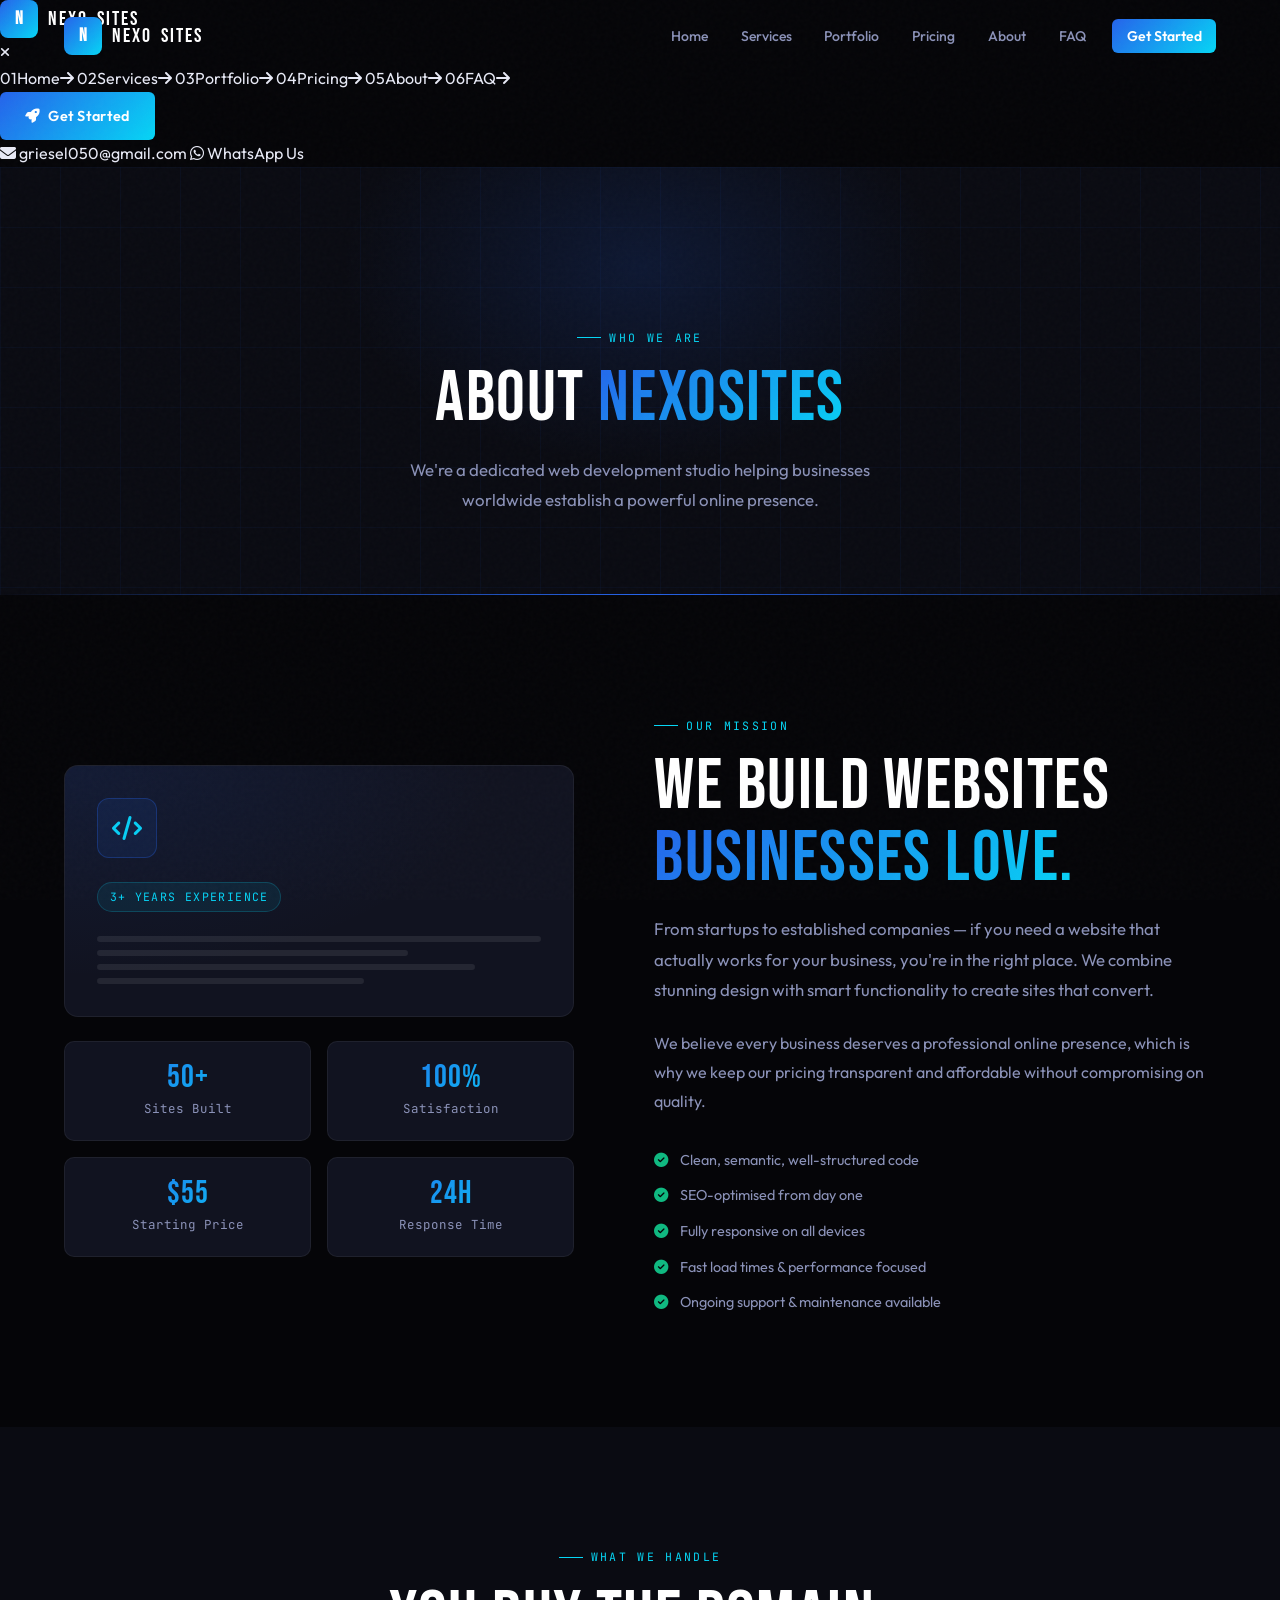
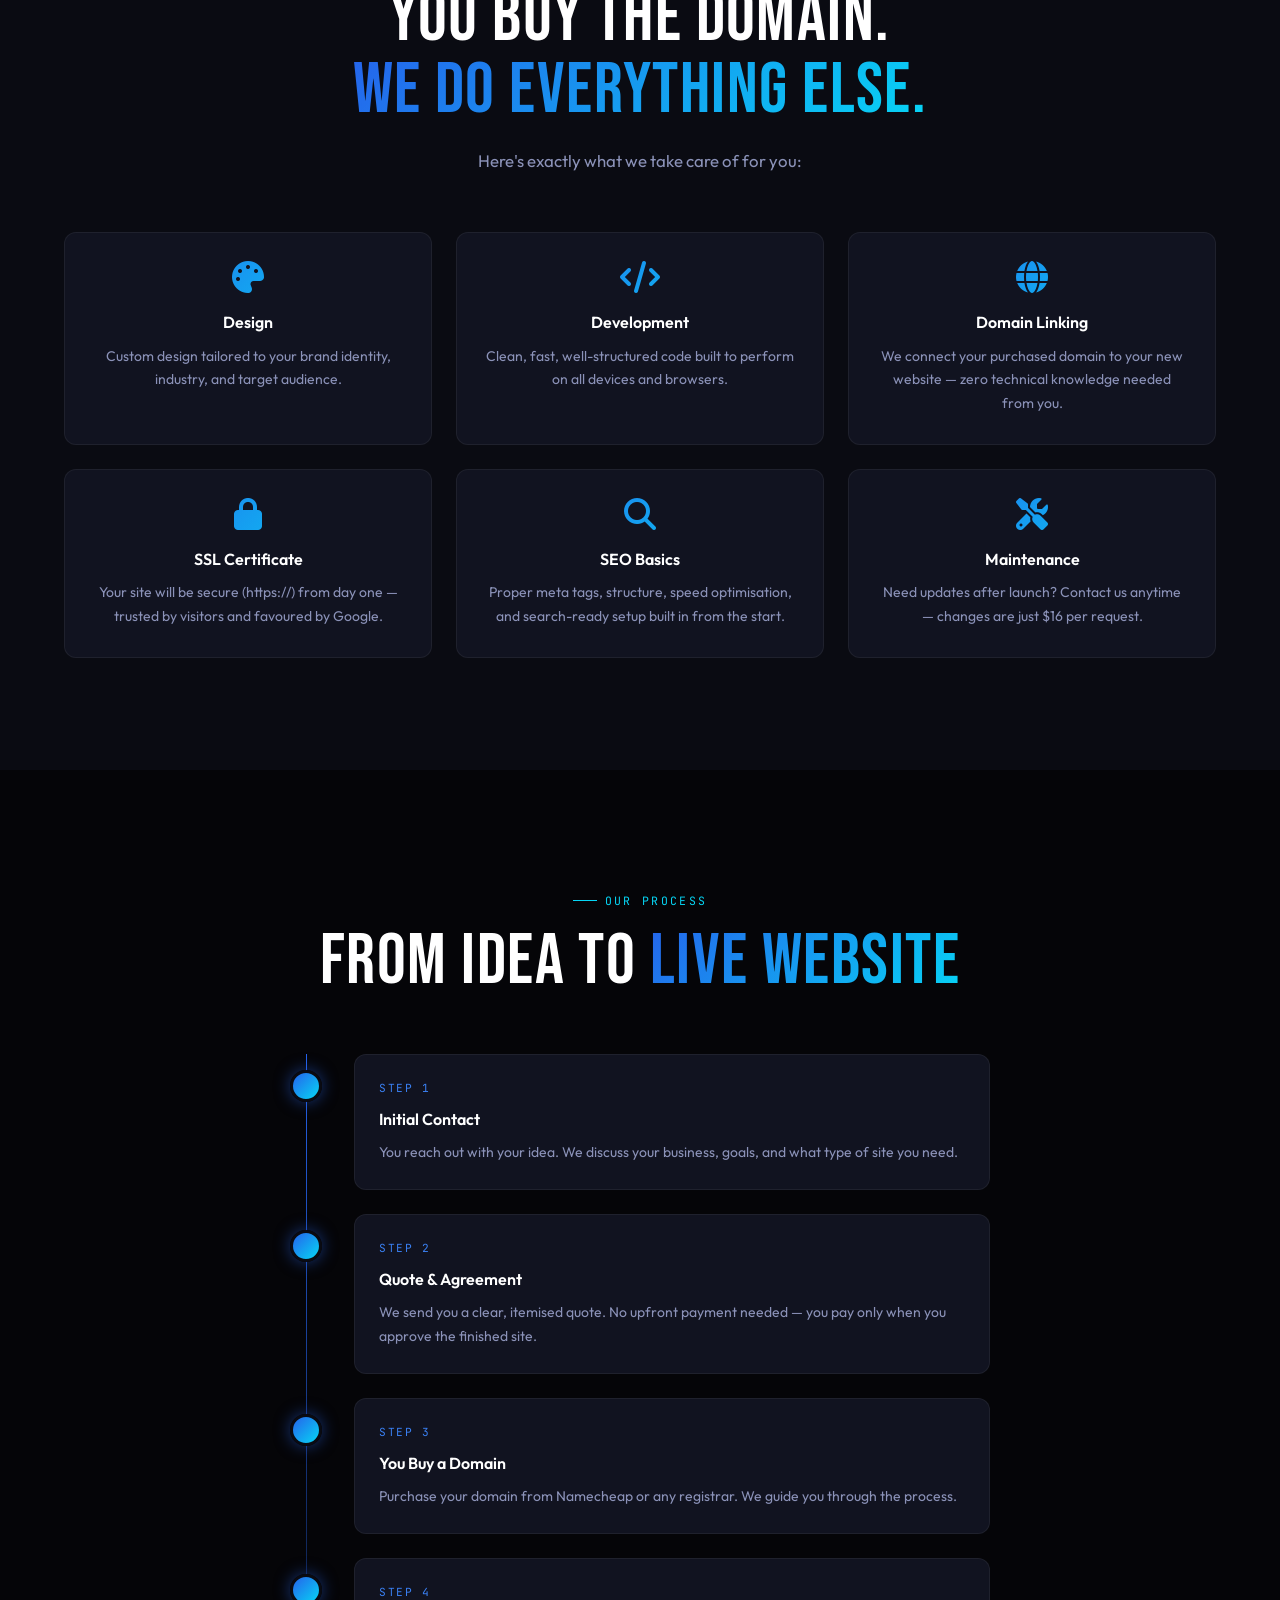
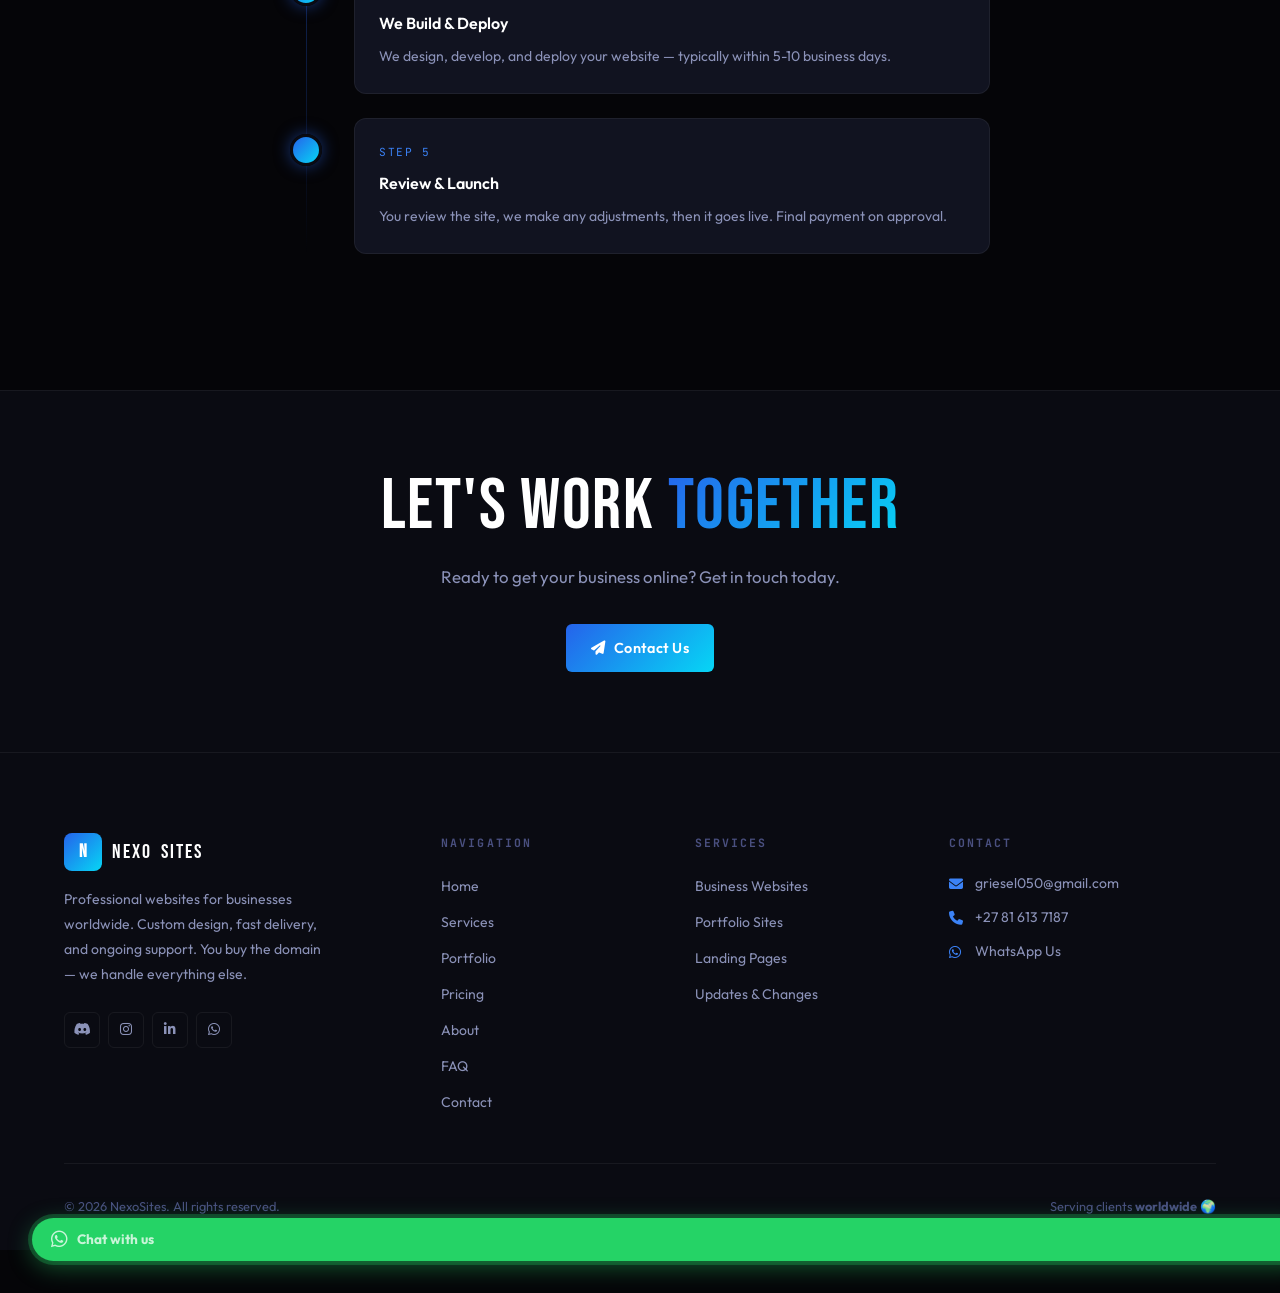
==== pages/about/index.html @ 688f0e6e "update" ====
<!DOCTYPE html>
<html lang="en">
<head>
  <meta charset="UTF-8"/><meta name="viewport" content="width=device-width,initial-scale=1.0"/>
  <title>About NexoSites | Web Development Studio, worldwide</title>
  <meta name="description" content="Learn about NexoSites — who we are, how we work, and why businesses worldwide trust us to build their websites."/>
  <link rel="icon" href="../assets/icons/favicon.svg" type="image/svg+xml"/>
  <link rel="preconnect" href="https://fonts.googleapis.com"/>
  <link rel="preconnect" href="https://fonts.gstatic.com" crossorigin/>
  <link href="https://fonts.googleapis.com/css2?family=Bebas+Neue&family=Outfit:wght@300;400;500;600;700&family=JetBrains+Mono:wght@400;500&display=swap" rel="stylesheet"/>
  <link rel="stylesheet" href="https://cdnjs.cloudflare.com/ajax/libs/font-awesome/6.5.0/css/all.min.css" crossorigin="anonymous"/>
  <link rel="stylesheet" href="../../style.css"/>
  <link rel="stylesheet" href="../inner.css"/>
</head>
<body>
<div id="loader"><div class="loader-logo">N</div><div class="loader-track"><div class="loader-fill"></div></div></div>
<div id="nav-placeholder"></div>

<main>
<!-- PAGE HERO -->
<section class="page-hero">
  <div class="page-hero-grid" aria-hidden="true"></div>
  <div class="page-hero-glow" aria-hidden="true"></div>
  <div class="wrap">
    <div class="eyebrow reveal" style="justify-content:center">Who We Are</div>
    <h1 class="section-heading reveal">About <span class="gradient-text">NexoSites</span></h1>
    <p class="section-lead reveal" style="margin:1rem auto 0;text-align:center">We're a dedicated web development studio helping businesses worldwide establish a powerful online presence.</p>
  </div>
</section>

<!-- MISSION -->
<section class="section">
  <div class="wrap">
    <div class="about-grid">
      <div class="about-visual reveal">
        <div class="av-card">
          <div class="av-icon"><i class="fas fa-code"></i></div>
          <div class="av-badge">3+ Years Experience</div>
          <div class="av-lines">
            <div class="av-line"></div><div class="av-line s70"></div>
            <div class="av-line s85"></div><div class="av-line s60"></div>
          </div>
        </div>
        <div class="av-stat-grid">
          <div class="av-stat"><span>50+</span>Sites Built</div>
          <div class="av-stat"><span>100%</span>Satisfaction</div>
          <div class="av-stat"><span>$55</span>Starting Price</div>
          <div class="av-stat"><span>24h</span>Response Time</div>
        </div>
      </div>
      <div class="about-content">
        <div class="eyebrow reveal">Our Mission</div>
        <h2 class="section-heading reveal">We Build Websites <br/><span class="gradient-text">Businesses Love.</span></h2>
        <p class="section-lead reveal" style="margin-bottom:1.5rem">From startups to established companies — if you need a website that actually works for your business, you're in the right place. We combine stunning design with smart functionality to create sites that convert.</p>
        <p style="color:var(--text-2);line-height:1.8;margin-bottom:2rem" class="reveal">We believe every business deserves a professional online presence, which is why we keep our pricing transparent and affordable without compromising on quality.</p>
        <div class="checklist reveal">
          <div class="check-item"><i class="fas fa-check-circle"></i> Clean, semantic, well-structured code</div>
          <div class="check-item"><i class="fas fa-check-circle"></i> SEO-optimised from day one</div>
          <div class="check-item"><i class="fas fa-check-circle"></i> Fully responsive on all devices</div>
          <div class="check-item"><i class="fas fa-check-circle"></i> Fast load times &amp; performance focused</div>
          <div class="check-item"><i class="fas fa-check-circle"></i> Ongoing support &amp; maintenance available</div>
        </div>
      </div>
    </div>
  </div>
</section>

<!-- WHAT WE HANDLE -->
<section class="section" style="background:var(--dark)">
  <div class="wrap">
    <div class="section-header-center">
      <div class="eyebrow reveal" style="justify-content:center">What We Handle</div>
      <h2 class="section-heading reveal">You Buy the Domain. <br/><span class="gradient-text">We Do Everything Else.</span></h2>
      <p class="section-lead reveal" style="margin:1rem auto 3rem;text-align:center">Here's exactly what we take care of for you:</p>
    </div>
    <div class="handle-grid">
      <div class="handle-card card reveal"><i class="fas fa-palette"></i><h3>Design</h3><p>Custom design tailored to your brand identity, industry, and target audience.</p></div>
      <div class="handle-card card reveal delay-1"><i class="fas fa-code"></i><h3>Development</h3><p>Clean, fast, well-structured code built to perform on all devices and browsers.</p></div>
      <div class="handle-card card reveal delay-2"><i class="fas fa-globe"></i><h3>Domain Linking</h3><p>We connect your purchased domain to your new website — zero technical knowledge needed from you.</p></div>
      <div class="handle-card card reveal delay-3"><i class="fas fa-lock"></i><h3>SSL Certificate</h3><p>Your site will be secure (https://) from day one — trusted by visitors and favoured by Google.</p></div>
      <div class="handle-card card reveal"><i class="fas fa-search"></i><h3>SEO Basics</h3><p>Proper meta tags, structure, speed optimisation, and search-ready setup built in from the start.</p></div>
      <div class="handle-card card reveal delay-1"><i class="fas fa-tools"></i><h3>Maintenance</h3><p>Need updates after launch? Contact us anytime — changes are just $16 per request.</p></div>
    </div>
  </div>
</section>

<!-- PROCESS TIMELINE -->
<section class="section">
  <div class="wrap">
    <div class="section-header-center">
      <div class="eyebrow reveal" style="justify-content:center">Our Process</div>
      <h2 class="section-heading reveal">From Idea to <span class="gradient-text">Live Website</span></h2>
    </div>
    <div class="timeline">
      <div class="tl-item reveal"><div class="tl-dot"></div><div class="tl-content card"><div class="tl-step">Step 1</div><h3>Initial Contact</h3><p>You reach out with your idea. We discuss your business, goals, and what type of site you need.</p></div></div>
      <div class="tl-item reveal delay-1"><div class="tl-dot"></div><div class="tl-content card"><div class="tl-step">Step 2</div><h3>Quote &amp; Agreement</h3><p>We send you a clear, itemised quote. No upfront payment needed — you pay only when you approve the finished site.</p></div></div>
      <div class="tl-item reveal delay-2"><div class="tl-dot"></div><div class="tl-content card"><div class="tl-step">Step 3</div><h3>You Buy a Domain</h3><p>Purchase your domain from Namecheap or any registrar. We guide you through the process.</p></div></div>
      <div class="tl-item reveal delay-3"><div class="tl-dot"></div><div class="tl-content card"><div class="tl-step">Step 4</div><h3>We Build &amp; Deploy</h3><p>We design, develop, and deploy your website — typically within 5-10 business days.</p></div></div>
      <div class="tl-item reveal"><div class="tl-dot"></div><div class="tl-content card"><div class="tl-step">Step 5</div><h3>Review &amp; Launch</h3><p>You review the site, we make any adjustments, then it goes live. Final payment on approval.</p></div></div>
    </div>
  </div>
</section>

<!-- CTA -->
<section class="inner-cta">
  <div class="wrap inner-cta-inner reveal">
    <h2 class="section-heading">Let's Work <span class="gradient-text">Together</span></h2>
    <p class="section-lead">Ready to get your business online? Get in touch today.</p>
    <a href="../contact/" class="btn btn-primary" style="margin-top:2rem"><i class="fas fa-paper-plane"></i> Contact Us</a>
  </div>
</section>
</main>

<div id="footer-placeholder"></div>
<script src="../../nav-footer.js"></script>
<script src="../../main.js"></script>
</body>
</html>
---- style.css ----
/* ================================================================
   NexoSites — Global Stylesheet
   Theme: Dark luxury + electric blue/cyan, geometric, editorial
   ================================================================ */

@import url('https://fonts.googleapis.com/css2?family=Bebas+Neue&family=Outfit:wght@300;400;500;600;700&family=JetBrains+Mono:wght@400;500&display=swap');

/* ── TOKENS ────────────────────────────────────────────────────── */
:root {
  --black:   #050508;
  --dark:    #0a0b12;
  --dark-2:  #0f1120;
  --dark-3:  #141629;
  --panel:   #111320;
  --panel-2: #181a2e;

  --blue:    #2563eb;
  --blue-l:  #3b82f6;
  --cyan:    #06d6f5;
  --violet:  #7c3aed;
  --green:   #10b981;
  --amber:   #f59e0b;
  --red:     #ef4444;

  --grad:    linear-gradient(135deg, #2563eb 0%, #06d6f5 100%);
  --grad-v:  linear-gradient(135deg, #7c3aed 0%, #2563eb 100%);
  --grad-r:  linear-gradient(135deg, #06d6f5 0%, #2563eb 100%);

  --text:    #e8eaf6;
  --text-2:  #8b92b8;
  --text-3:  #4a5080;

  --border:  rgba(255,255,255,0.06);
  --border-2:rgba(37,99,235,0.3);

  --ff-display: 'Bebas Neue', sans-serif;
  --ff-body:    'Outfit', sans-serif;
  --ff-mono:    'JetBrains Mono', monospace;

  --ease:    cubic-bezier(.16,1,.3,1);
  --fast:    .2s;
  --mid:     .4s;
  --slow:    .7s;

  --nav-h:   72px;
  --max-w:   1200px;
}

/* ── RESET ─────────────────────────────────────────────────────── */
*, *::before, *::after { box-sizing: border-box; margin: 0; padding: 0; }
html { font-size: 16px; scroll-behavior: smooth; -webkit-text-size-adjust: 100%; }
body {
  font-family: var(--ff-body);
  background: var(--black);
  color: var(--text);
  line-height: 1.7;
  overflow-x: hidden;
  -webkit-font-smoothing: antialiased;
  -moz-osx-font-smoothing: grayscale;
}
img { max-width: 100%; height: auto; display: block; }
a { color: inherit; text-decoration: none; }
ul { list-style: none; }
button { cursor: pointer; border: none; background: none; font-family: inherit; color: inherit; }
input, select, textarea { font-family: inherit; }
:focus-visible { outline: 2px solid var(--cyan); outline-offset: 3px; border-radius: 4px; }
[id] { scroll-margin-top: calc(var(--nav-h) + 16px); }

/* ── NOISE TEXTURE OVERLAY ─────────────────────────────────────── */
body::before {
  content: '';
  position: fixed;
  inset: 0;
  background-image: url("data:image/svg+xml,%3Csvg viewBox='0 0 256 256' xmlns='http://www.w3.org/2000/svg'%3E%3Cfilter id='n'%3E%3CfeTurbulence type='fractalNoise' baseFrequency='0.9' numOctaves='4' stitchTiles='stitch'/%3E%3C/filter%3E%3Crect width='100%25' height='100%25' filter='url(%23n)' opacity='1'/%3E%3C/svg%3E");
  opacity: 0.022;
  pointer-events: none;
  z-index: 9999;
}

/* ── UTILITIES ─────────────────────────────────────────────────── */
.wrap         { max-width: var(--max-w); margin: 0 auto; padding: 0 1.5rem; }
.section      { padding: 7rem 0; }
.section-sm   { padding: 4rem 0; }

.gradient-text {
  background: var(--grad);
  -webkit-background-clip: text;
  -webkit-text-fill-color: transparent;
  background-clip: text;
}
.cyan-text    { color: var(--cyan); }

.eyebrow {
  display: inline-flex;
  align-items: center;
  gap: .5rem;
  font-family: var(--ff-mono);
  font-size: .72rem;
  letter-spacing: .2em;
  text-transform: uppercase;
  color: var(--cyan);
  margin-bottom: 1rem;
}
.eyebrow::before {
  content: '';
  display: block;
  width: 24px;
  height: 1px;
  background: var(--cyan);
}

.section-heading {
  font-family: var(--ff-display);
  font-size: clamp(2.8rem, 6vw, 4.5rem);
  font-weight: 400;
  line-height: 1;
  letter-spacing: .02em;
  color: #fff;
  margin-bottom: 1.2rem;
}
.section-lead {
  font-size: 1.05rem;
  color: var(--text-2);
  max-width: 540px;
  line-height: 1.8;
}

/* ── BUTTONS ───────────────────────────────────────────────────── */
.btn {
  display: inline-flex;
  align-items: center;
  gap: .55rem;
  padding: .8em 1.75em;
  border-radius: 6px;
  font-family: var(--ff-body);
  font-size: .9rem;
  font-weight: 600;
  letter-spacing: .02em;
  transition: transform var(--fast) var(--ease),
              box-shadow var(--fast) var(--ease),
              background var(--fast);
  position: relative;
  overflow: hidden;
  white-space: nowrap;
}
.btn-primary {
  background: var(--grad);
  color: #fff;
  box-shadow: 0 0 0 0 rgba(6,214,245,.3);
}
.btn-primary:hover {
  transform: translateY(-2px);
  box-shadow: 0 8px 32px rgba(6,214,245,.35);
}
.btn-ghost {
  background: transparent;
  color: var(--text);
  border: 1px solid var(--border-2);
}
.btn-ghost:hover {
  background: rgba(37,99,235,.12);
  border-color: var(--blue-l);
  transform: translateY(-2px);
}
.btn-block { width: 100%; justify-content: center; }

/* ── CARD BASE ─────────────────────────────────────────────────── */
.card {
  background: var(--panel);
  border: 1px solid var(--border);
  border-radius: 12px;
  transition: border-color var(--mid), box-shadow var(--mid), transform var(--mid) var(--ease);
}
.card:hover {
  border-color: var(--border-2);
  box-shadow: 0 0 40px rgba(37,99,235,.12);
  transform: translateY(-4px);
}

/* ── REVEAL ANIMATIONS ─────────────────────────────────────────── */
.reveal {
  opacity: 0;
  transform: translateY(32px);
  transition: opacity var(--slow) var(--ease), transform var(--slow) var(--ease);
}
.reveal.visible { opacity: 1; transform: translateY(0); }
.delay-1 { transition-delay: .1s; }
.delay-2 { transition-delay: .2s; }
.delay-3 { transition-delay: .3s; }
.delay-4 { transition-delay: .4s; }
.delay-5 { transition-delay: .5s; }

/* ── LOADER ────────────────────────────────────────────────────── */
#loader {
  position: fixed;
  inset: 0;
  z-index: 10000;
  background: var(--black);
  display: flex;
  flex-direction: column;
  align-items: center;
  justify-content: center;
  gap: 2rem;
  transition: opacity .6s var(--ease), visibility .6s;
}
#loader.out { opacity: 0; visibility: hidden; }
.loader-logo {
  font-family: var(--ff-display);
  font-size: 3rem;
  letter-spacing: .1em;
  background: var(--grad);
  -webkit-background-clip: text;
  -webkit-text-fill-color: transparent;
  background-clip: text;
  animation: pulse 1.4s ease-in-out infinite;
}
.loader-track {
  width: 200px; height: 2px;
  background: rgba(255,255,255,.08);
  border-radius: 99px;
  overflow: hidden;
}
.loader-fill {
  height: 100%;
  background: var(--grad);
  border-radius: 99px;
  animation: fill 1.6s var(--ease) forwards;
}
@keyframes fill   { from { width:0 } to { width:100% } }
@keyframes pulse  { 0%,100%{opacity:1} 50%{opacity:.5} }

/* ── NAVBAR ────────────────────────────────────────────────────── */
.navbar {
  position: fixed;
  top: 0; left: 0; right: 0;
  z-index: 1000;
  height: var(--nav-h);
  display: flex;
  align-items: center;
  transition: background var(--mid), border-color var(--mid), backdrop-filter var(--mid);
}
.navbar.scrolled {
  background: rgba(5,5,8,.85);
  backdrop-filter: blur(20px);
  -webkit-backdrop-filter: blur(20px);
  border-bottom: 1px solid var(--border);
}
.nav-inner {
  max-width: var(--max-w);
  width: 100%;
  margin: 0 auto;
  padding: 0 1.5rem;
  display: flex;
  align-items: center;
  justify-content: space-between;
}
.nav-brand {
  display: flex;
  align-items: center;
  gap: .75rem;
  font-family: var(--ff-display);
  font-size: 1.4rem;
  letter-spacing: .08em;
  color: #fff;
}
.nav-brand-mark {
  width: 38px; height: 38px;
  background: var(--grad);
  border-radius: 8px;
  display: grid;
  place-items: center;
  font-family: var(--ff-display);
  font-size: 1rem;
  color: #fff;
  letter-spacing: .04em;
  flex-shrink: 0;
}
.nav-links {
  display: flex;
  align-items: center;
  gap: .25rem;
}
.nav-link {
  font-size: .875rem;
  font-weight: 500;
  color: var(--text-2);
  padding: .5rem .9rem;
  border-radius: 6px;
  transition: color var(--fast), background var(--fast);
}
.nav-link:hover, .nav-link.active { color: #fff; background: rgba(255,255,255,.06); }
.nav-link.active { color: var(--cyan); }
.nav-cta {
  background: var(--grad);
  color: #fff !important;
  margin-left: .5rem;
  font-weight: 600;
}
.nav-cta:hover { opacity: .9; transform: translateY(-1px); box-shadow: 0 6px 20px rgba(6,214,245,.3); }

/* Hamburger */
.hamburger {
  display: none;
  flex-direction: column;
  gap: 5px;
  padding: 8px;
  border-radius: 6px;
}
.hamburger span {
  display: block; width: 22px; height: 2px;
  background: var(--text);
  border-radius: 2px;
  transition: transform var(--mid) var(--ease), opacity var(--fast);
}
.hamburger.open span:nth-child(1) { transform: translateY(7px) rotate(45deg); }
.hamburger.open span:nth-child(2) { opacity: 0; }
.hamburger.open span:nth-child(3) { transform: translateY(-7px) rotate(-45deg); }

/* Mobile drawer */
.mobile-drawer {
  position: fixed;
  inset: 0;
  z-index: 999;
  background: rgba(5,5,8,.97);
  backdrop-filter: blur(24px);
  -webkit-backdrop-filter: blur(24px);
  display: flex;
  flex-direction: column;
  align-items: center;
  justify-content: center;
  gap: .5rem;
  opacity: 0;
  visibility: hidden;
  transition: opacity var(--mid) var(--ease), visibility var(--mid);
}
.mobile-drawer.open { opacity: 1; visibility: visible; }
.mobile-drawer .nav-link {
  font-family: var(--ff-display);
  font-size: 2.5rem;
  letter-spacing: .06em;
  padding: .5rem 2rem;
  border-radius: 8px;
  color: var(--text-2);
  display: block;
}
.mobile-drawer .nav-link:hover { color: var(--cyan); background: transparent; }
.mobile-drawer .nav-cta {
  margin-top: 1rem;
  font-size: 1.2rem;
  padding: .75rem 2.5rem;
  border-radius: 8px;
}

/* ── PAGE HERO (inner pages) ───────────────────────────────────── */
.page-hero {
  padding: calc(var(--nav-h) + 5rem) 0 5rem;
  background: var(--dark);
  position: relative;
  overflow: hidden;
}
.page-hero::after {
  content: '';
  position: absolute;
  bottom: 0; left: 0; right: 0;
  height: 1px;
  background: linear-gradient(90deg, transparent, var(--blue), transparent);
}
.page-hero-grid {
  position: absolute;
  inset: 0;
  background-image:
    linear-gradient(rgba(37,99,235,.05) 1px, transparent 1px),
    linear-gradient(90deg, rgba(37,99,235,.05) 1px, transparent 1px);
  background-size: 60px 60px;
}
.page-hero-glow {
  position: absolute;
  width: 600px; height: 400px;
  background: radial-gradient(ellipse, rgba(37,99,235,.15), transparent 70%);
  top: -100px; left: 50%;
  transform: translateX(-50%);
  pointer-events: none;
}
.page-hero .wrap { position: relative; z-index: 1; text-align: center; }

/* ── FOOTER ────────────────────────────────────────────────────── */
.site-footer {
  background: var(--dark);
  border-top: 1px solid var(--border);
  padding: 5rem 0 2rem;
}
.footer-grid {
  display: grid;
  grid-template-columns: 1.6fr 1fr 1fr 1.3fr;
  gap: 3rem;
  padding-bottom: 3rem;
  border-bottom: 1px solid var(--border);
  margin-bottom: 2rem;
}
.footer-brand-desc {
  font-size: .875rem;
  color: var(--text-2);
  line-height: 1.8;
  margin: 1rem 0 1.5rem;
  max-width: 260px;
}
.footer-socials { display: flex; gap: .5rem; }
.social-btn {
  width: 36px; height: 36px;
  border: 1px solid var(--border);
  border-radius: 6px;
  display: grid;
  place-items: center;
  font-size: .85rem;
  color: var(--text-2);
  transition: border-color var(--fast), color var(--fast), background var(--fast), transform var(--fast);
}
.social-btn:hover {
  border-color: var(--cyan);
  color: var(--cyan);
  background: rgba(6,214,245,.08);
  transform: translateY(-2px);
}
.footer-col h5 {
  font-family: var(--ff-mono);
  font-size: .72rem;
  letter-spacing: .18em;
  text-transform: uppercase;
  color: var(--text-3);
  margin-bottom: 1.2rem;
}
.footer-col ul { display: flex; flex-direction: column; gap: .55rem; }
.footer-col ul a {
  font-size: .875rem;
  color: var(--text-2);
  transition: color var(--fast), padding-left var(--fast);
}
.footer-col ul a:hover { color: var(--cyan); padding-left: 4px; }
.footer-contact-item {
  display: flex;
  align-items: center;
  gap: .65rem;
  font-size: .875rem;
  color: var(--text-2);
  margin-bottom: .65rem;
}
.footer-contact-item i { color: var(--blue-l); width: 16px; flex-shrink: 0; }
.footer-contact-item a:hover { color: var(--cyan); }
.footer-bottom {
  display: flex;
  justify-content: space-between;
  align-items: center;
  flex-wrap: wrap;
  gap: 1rem;
  font-size: .8rem;
  color: var(--text-3);
}

/* ── BACK TO TOP ───────────────────────────────────────────────── */
#back-top {
  position: fixed;
  bottom: 2rem; right: 2rem;
  width: 44px; height: 44px;
  background: var(--grad);
  border-radius: 50%;
  display: grid;
  place-items: center;
  font-size: .85rem;
  color: #fff;
  box-shadow: 0 4px 20px rgba(37,99,235,.4);
  opacity: 0; visibility: hidden;
  transform: translateY(12px);
  transition: opacity var(--mid), visibility var(--mid), transform var(--mid) var(--ease);
  z-index: 900;
}
#back-top.visible { opacity: 1; visibility: visible; transform: translateY(0); }
#back-top:hover { transform: translateY(-4px); box-shadow: 0 8px 28px rgba(6,214,245,.45); }

/* ── WA FLOAT ──────────────────────────────────────────────────── */
.wa-btn {
  position: fixed;
  bottom: 2rem; left: 2rem;
  display: flex;
  align-items: center;
  gap: .55rem;
  background: #25d366;
  color: #fff;
  padding: .65rem 1.2rem;
  border-radius: 99px;
  font-weight: 700;
  font-size: .85rem;
  box-shadow: 0 6px 24px rgba(37,211,102,.4);
  z-index: 900;
  transition: transform var(--fast) var(--ease), box-shadow var(--fast);
}
.wa-btn i { font-size: 1.2rem; }
.wa-btn:hover { transform: translateY(-3px); box-shadow: 0 10px 32px rgba(37,211,102,.55); }

/* ── GRID LINES BACKGROUND ─────────────────────────────────────── */
.grid-bg {
  background-image:
    linear-gradient(rgba(37,99,235,.06) 1px, transparent 1px),
    linear-gradient(90deg, rgba(37,99,235,.06) 1px, transparent 1px);
  background-size: 60px 60px;
}

/* ── RESPONSIVE ────────────────────────────────────────────────── */
@media (max-width: 1024px) {
  .footer-grid { grid-template-columns: 1fr 1fr; }
  .footer-brand { grid-column: 1 / -1; }
}
@media (max-width: 768px) {
  :root { --nav-h: 64px; }
  .nav-links { display: none; }
  .hamburger { display: flex; }
  .section { padding: 5rem 0; }
  .section-heading { font-size: clamp(2.4rem, 10vw, 3.5rem); }
  .footer-grid { grid-template-columns: 1fr; gap: 2rem; }
  .footer-brand { grid-column: auto; }
  .footer-bottom { flex-direction: column; text-align: center; }
  .wa-btn span { display: none; }
  .wa-btn { padding: .7rem; border-radius: 50%; }
  .wa-btn i { font-size: 1.4rem; }
}
@media (max-width: 480px) {
  .wrap { padding: 0 1rem; }
}

/* ================================================================
   NEXOSITES — Polish & Improvements
   ================================================================ */

/* Smoother loader logo sizing */
.loader-logo {
  font-size: 2rem;
  letter-spacing: .2em;
}

/* Nav brand — tighter, cleaner */
.nav-brand {
  gap: .6rem;
  font-size: 1.25rem;
  letter-spacing: .1em;
}
.nav-brand-mark {
  font-size: 1.1rem;
  font-weight: 900;
  letter-spacing: 0;
}

/* Glow line under active nav link */
.nav-link.active {
  position: relative;
}
.nav-link.active::after {
  content: '';
  position: absolute;
  bottom: 2px; left: 50%; right: 50%;
  height: 2px;
  background: var(--grad);
  border-radius: 2px;
  transition: left .3s var(--ease), right .3s var(--ease);
}
.nav-link.active::after {
  left: .9rem; right: .9rem;
}

/* Hover glow on cards */
.card {
  transition: border-color .3s, box-shadow .3s, transform .35s var(--ease);
}
.card:hover {
  box-shadow: 0 0 0 1px rgba(37,99,235,.25), 0 20px 50px rgba(0,0,0,.4), 0 0 40px rgba(37,99,235,.1);
}

/* Smooth page-hero entrance */
.page-hero .wrap > * {
  animation: heroFadeUp .7s var(--ease) both;
}
.page-hero .wrap > *:nth-child(2) { animation-delay: .12s; }
.page-hero .wrap > *:nth-child(3) { animation-delay: .22s; }
@keyframes heroFadeUp {
  from { opacity: 0; transform: translateY(20px); }
  to   { opacity: 1; transform: translateY(0); }
}

/* Button shimmer effect */
.btn-primary::before {
  content: '';
  position: absolute;
  top: 0; left: -100%;
  width: 60%;
  height: 100%;
  background: linear-gradient(90deg, transparent, rgba(255,255,255,.15), transparent);
  transform: skewX(-20deg);
  transition: left .6s var(--ease);
}
.btn-primary:hover::before { left: 160%; }

/* Mobile drawer links — stagger in */
.mobile-drawer.open .nav-link {
  animation: drawerLinkIn .4s var(--ease) both;
}
.mobile-drawer.open .nav-link:nth-child(1) { animation-delay: .05s; }
.mobile-drawer.open .nav-link:nth-child(2) { animation-delay: .1s; }
.mobile-drawer.open .nav-link:nth-child(3) { animation-delay: .15s; }
.mobile-drawer.open .nav-link:nth-child(4) { animation-delay: .2s; }
.mobile-drawer.open .nav-link:nth-child(5) { animation-delay: .25s; }
.mobile-drawer.open .nav-link:nth-child(6) { animation-delay: .3s; }
.mobile-drawer.open .nav-link:nth-child(7) { animation-delay: .35s; }
@keyframes drawerLinkIn {
  from { opacity: 0; transform: translateX(-16px); }
  to   { opacity: 1; transform: translateX(0); }
}

/* Footer link hover — slide right */
.footer-col ul a {
  display: inline-flex;
  align-items: center;
  gap: 0;
  transition: color .2s, gap .2s, padding-left .2s;
}
.footer-col ul a:hover { gap: .3rem; }

/* WhatsApp button pulse ring */
.wa-btn::before {
  content: '';
  position: absolute;
  inset: -4px;
  border-radius: 99px;
  background: rgba(37,211,102,.25);
  animation: waPulse 2.5s ease-in-out infinite;
  pointer-events: none;
}
.wa-btn { position: relative; }
@keyframes waPulse {
  0%,100% { transform: scale(1); opacity: .6; }
  50%      { transform: scale(1.12); opacity: 0; }
}

/* Scroll-reveal — slight left/right on alternating cards */
.testi-card:nth-child(odd)  { transform: translateY(28px) translateX(-8px); }
.testi-card:nth-child(even) { transform: translateY(28px) translateX(8px); }
.testi-card.visible { transform: translateY(0) translateX(0); }

/* Better focus rings sitewide */
a:focus-visible, button:focus-visible, input:focus-visible,
select:focus-visible, textarea:focus-visible {
  outline: 2px solid var(--cyan);
  outline-offset: 3px;
  border-radius: 4px;
}

/* Page transition fade */
body { animation: pageFade .35s ease both; }
@keyframes pageFade { from { opacity: 0; } to { opacity: 1; } }

/* Improve select dropdown arrow */
.fg select {
  background-image: url("data:image/svg+xml,%3Csvg xmlns='http://www.w3.org/2000/svg' viewBox='0 0 12 8'%3E%3Cpath d='M1 1l5 5 5-5' stroke='%238b92b8' stroke-width='1.5' fill='none' stroke-linecap='round'/%3E%3C/svg%3E");
  background-repeat: no-repeat;
  background-position: right 1rem center;
  background-size: 12px;
  padding-right: 2.5rem;
}

/* Pricing card accent border glow */
.price-card-accent {
  box-shadow: 0 0 30px rgba(6,214,245,.08);
}
.price-card-accent:hover {
  box-shadow: 0 0 50px rgba(6,214,245,.18);
}
---- pages/inner.css ----
/* ================================================================
   inner.css — shared styles for all inner pages (about, services,
   pricing, portfolio, faq, contact)
   ================================================================ */

/* ── ABOUT PAGE ────────────────────────────────────────────────── */
.about-grid {
  display: grid;
  grid-template-columns: 1fr 1.1fr;
  gap: 5rem;
  align-items: center;
}
.about-visual {}
.av-card {
  background: var(--panel);
  border: 1px solid var(--border);
  border-radius: 14px;
  padding: 2rem;
  margin-bottom: 1.5rem;
  position: relative;
  overflow: hidden;
}
.av-card::before {
  content: '';
  position: absolute;
  inset: 0;
  background: radial-gradient(ellipse at top left, rgba(37,99,235,.1), transparent 60%);
}
.av-icon {
  width: 60px; height: 60px;
  background: rgba(37,99,235,.1);
  border: 1px solid var(--border-2);
  border-radius: 12px;
  display: grid; place-items: center;
  font-size: 1.5rem; color: var(--cyan);
  margin-bottom: 1.5rem;
}
.av-badge {
  display: inline-block;
  font-family: var(--ff-mono);
  font-size: .72rem; letter-spacing: .12em;
  text-transform: uppercase;
  color: var(--cyan);
  background: rgba(6,214,245,.08);
  border: 1px solid rgba(6,214,245,.2);
  padding: .35em 1em; border-radius: 99px;
  margin-bottom: 1.5rem;
}
.av-lines { display: flex; flex-direction: column; gap: .5rem; }
.av-line  { height: 6px; background: rgba(255,255,255,.08); border-radius: 3px; }
.av-line.s70 { width: 70%; }
.av-line.s85 { width: 85%; }
.av-line.s60 { width: 60%; }

.av-stat-grid {
  display: grid; grid-template-columns: 1fr 1fr; gap: 1rem;
}
.av-stat {
  background: var(--panel);
  border: 1px solid var(--border);
  border-radius: 10px;
  padding: 1.25rem;
  text-align: center;
}
.av-stat span {
  display: block;
  font-family: var(--ff-display);
  font-size: 2rem;
  background: var(--grad);
  -webkit-background-clip: text; -webkit-text-fill-color: transparent;
  background-clip: text;
  line-height: 1; margin-bottom: .3rem;
}
.av-stat { font-size: .78rem; color: var(--text-2); font-family: var(--ff-mono); letter-spacing: .08em; }

.checklist { display: flex; flex-direction: column; gap: .7rem; }
.check-item {
  display: flex; align-items: center; gap: .75rem;
  font-size: .9rem; color: var(--text-2);
}
.check-item i { color: var(--green); font-size: .9rem; flex-shrink: 0; }

/* handle grid */
.handle-grid {
  display: grid;
  grid-template-columns: repeat(3, 1fr);
  gap: 1.5rem;
}
.handle-card {
  padding: 1.75rem;
  text-align: center;
}
.handle-card i {
  font-size: 2rem;
  background: var(--grad);
  -webkit-background-clip: text; -webkit-text-fill-color: transparent;
  background-clip: text;
  margin-bottom: 1rem;
  display: block;
}
.handle-card h3 { font-size: 1rem; font-weight: 600; color: #fff; margin-bottom: .5rem; }
.handle-card p  { font-size: .875rem; color: var(--text-2); line-height: 1.7; }

/* Timeline */
.timeline { max-width: 700px; margin: 0 auto; position: relative; }
.timeline::before {
  content: '';
  position: absolute;
  left: 16px; top: 0; bottom: 0;
  width: 1px;
  background: linear-gradient(to bottom, var(--blue), transparent);
}
.tl-item {
  display: flex; gap: 2rem;
  margin-bottom: 1.5rem;
  align-items: flex-start;
}
.tl-dot {
  width: 32px; height: 32px; flex-shrink: 0;
  background: var(--grad);
  border-radius: 50%;
  border: 3px solid var(--dark);
  margin-top: 1rem;
  position: relative; z-index: 1;
  box-shadow: 0 0 16px rgba(37,99,235,.5);
}
.tl-content { flex: 1; padding: 1.5rem; }
.tl-step { font-family: var(--ff-mono); font-size: .7rem; letter-spacing: .15em; text-transform: uppercase; color: var(--blue-l); margin-bottom: .5rem; }
.tl-content h3 { font-size: 1rem; font-weight: 600; color: #fff; margin-bottom: .5rem; }
.tl-content p  { font-size: .875rem; color: var(--text-2); line-height: 1.7; }

/* ── SERVICES PAGE ─────────────────────────────────────────────── */
.service-full-grid {
  display: grid;
  grid-template-columns: 1fr 1fr;
  gap: 1.5rem;
}
.sf-card { padding: 2.25rem; }
.sf-head { display: flex; gap: 1.25rem; align-items: flex-start; margin-bottom: 1.25rem; }
.sf-icon {
  width: 52px; height: 52px; flex-shrink: 0;
  background: rgba(37,99,235,.1);
  border: 1px solid var(--border-2);
  border-radius: 10px;
  display: grid; place-items: center;
  font-size: 1.3rem; color: var(--cyan);
}
.sf-tag {
  display: inline-block;
  font-family: var(--ff-mono);
  font-size: .65rem; letter-spacing: .14em; text-transform: uppercase;
  color: var(--cyan);
  background: rgba(6,214,245,.08);
  border: 1px solid rgba(6,214,245,.2);
  padding: .25em .85em; border-radius: 99px;
  margin-bottom: .4rem;
}
.sf-tag-2 { color: var(--violet); background: rgba(124,58,237,.08); border-color: rgba(124,58,237,.2); }
.sf-tag-3 { color: var(--green);  background: rgba(16,185,129,.08);  border-color: rgba(16,185,129,.2); }
.sf-tag-4 { color: var(--amber);  background: rgba(245,158,11,.08);  border-color: rgba(245,158,11,.2); }
.sf-card h2 { font-size: 1.3rem; font-weight: 700; color: #fff; }
.sf-card > p { font-size: .9rem; color: var(--text-2); line-height: 1.8; margin-bottom: 1.5rem; }
.sf-list { display: flex; flex-direction: column; gap: .55rem; margin-bottom: 2rem; }
.sf-list li { display: flex; align-items: center; gap: .65rem; font-size: .875rem; color: var(--text-2); }
.sf-list li i { color: var(--green); flex-shrink: 0; }

.included-grid {
  display: grid;
  grid-template-columns: repeat(4, 1fr);
  gap: 1rem;
}
.inc-item {
  background: var(--panel);
  border: 1px solid var(--border);
  border-radius: 10px;
  padding: 1.25rem;
  display: flex; align-items: center; gap: .75rem;
  font-size: .875rem; font-weight: 500; color: var(--text-2);
  transition: border-color var(--fast), color var(--fast);
}
.inc-item:hover { border-color: var(--border-2); color: var(--cyan); }
.inc-item i { font-size: 1.1rem; color: var(--blue-l); flex-shrink: 0; }

/* ── PRICING PAGE ──────────────────────────────────────────────── */
.price-grid {
  display: grid;
  grid-template-columns: 1fr 1fr;
  gap: 2rem;
  max-width: 900px;
  margin: 0 auto 2.5rem;
}
.price-card { padding: 2.5rem; }
.price-card-accent { border-color: rgba(6,214,245,.2); }
.pc-badge {
  display: inline-block;
  font-family: var(--ff-mono);
  font-size: .68rem; letter-spacing: .14em; text-transform: uppercase;
  color: var(--cyan);
  background: rgba(6,214,245,.1);
  border: 1px solid rgba(6,214,245,.25);
  padding: .3em .9em; border-radius: 99px;
  margin-bottom: 1.25rem;
}
.pc-icon {
  width: 54px; height: 54px;
  background: rgba(37,99,235,.1);
  border: 1px solid var(--border-2);
  border-radius: 10px;
  display: grid; place-items: center;
  font-size: 1.3rem; color: var(--cyan);
  margin-bottom: 1.25rem;
}
.price-card h2 { font-size: 1.4rem; font-weight: 700; color: #fff; margin-bottom: 1rem; }
.pc-price { display: flex; align-items: baseline; gap: .4rem; flex-wrap: wrap; margin-bottom: .75rem; }
.pc-from { font-size: .8rem; color: var(--text-3); }
.pc-amount { font-family: var(--ff-display); font-size: 2.5rem; line-height: 1; }
.pc-to   { font-size: .85rem; color: var(--text-3); }
.pc-desc { font-size: .875rem; color: var(--text-2); line-height: 1.75; margin-bottom: 1.5rem; }
.pc-divider { height: 1px; background: var(--border); margin-bottom: 1.5rem; }
.pc-list { display: flex; flex-direction: column; gap: .6rem; margin-bottom: 2rem; }
.pc-list li { display: flex; align-items: center; gap: .65rem; font-size: .875rem; color: var(--text-2); }
.pc-list li i { color: var(--green); flex-shrink: 0; }
.price-note {
  max-width: 900px; margin: 0 auto;
  background: rgba(37,99,235,.06);
  border: 1px solid var(--border-2);
  border-radius: 10px;
  padding: 1.25rem 1.5rem;
  display: flex; gap: .85rem; align-items: flex-start;
  font-size: .875rem; color: var(--text-2); line-height: 1.75;
}
.price-note i { color: var(--blue-l); flex-shrink: 0; margin-top: 2px; }
.price-note strong { color: var(--text); }

/* ── PORTFOLIO PAGE ────────────────────────────────────────────── */
.port-filters {
  display: flex; flex-wrap: wrap; gap: .5rem;
  justify-content: center; margin-bottom: 3rem;
}
.pf-btn {
  font-family: var(--ff-mono);
  font-size: .75rem; letter-spacing: .1em; text-transform: uppercase;
  padding: .5em 1.3em; border-radius: 99px;
  border: 1px solid var(--border);
  color: var(--text-2);
  transition: all var(--fast);
}
.pf-btn:hover, .pf-btn.active {
  background: var(--grad); color: #fff; border-color: transparent;
}
.port-grid {
  display: grid;
  grid-template-columns: repeat(3, 1fr);
  gap: 1.5rem;
}
.port-card { overflow: hidden; padding: 0; }
.port-card.hidden { display: none; }
.port-img {
  width: 100%; aspect-ratio: 16/10;
  background-size: cover; background-position: center;
  position: relative; overflow: hidden;
}
.port-mock {
  position: absolute; inset: 0;
  padding: .75rem; display: flex; flex-direction: column; gap: .4rem;
}
.pm-bar { height: 4px; background: var(--grad); border-radius: 2px; margin-bottom: .4rem; width: 100%; }
.pm-bar.accent { background: linear-gradient(90deg, var(--cyan), var(--violet)); }
.pm-h  { height: 10px; background: rgba(255,255,255,.18); border-radius: 3px; width: 65%; }
.pm-p  { height: 7px; background: rgba(255,255,255,.1); border-radius: 3px; width: 80%; }
.pm-btn{ height: 20px; width: 70px; background: var(--grad); border-radius: 4px; opacity: .8; }
.pm-cards { display: flex; gap: .4rem; }
.pm-cards span { flex:1; height: 35px; background: rgba(255,255,255,.07); border-radius: 5px; }
.pm-gallery { display: grid; grid-template-columns: 1fr 1fr; gap: .4rem; }
.pm-gallery span { height: 28px; background: rgba(255,255,255,.08); border-radius: 4px; }

.port-overlay {
  position: absolute; inset: 0;
  background: rgba(5,5,8,.8);
  display: grid; place-items: center;
  opacity: 0;
  transition: opacity var(--mid);
}
.port-card:hover .port-overlay { opacity: 1; }
.port-link {
  transform: translateY(10px);
  transition: transform var(--mid) var(--ease), opacity var(--mid);
  opacity: 0;
}
.port-card:hover .port-link { transform: translateY(0); opacity: 1; }

.port-info { padding: 1.25rem; }
.port-type {
  display: inline-block;
  font-family: var(--ff-mono);
  font-size: .68rem; letter-spacing: .14em; text-transform: uppercase;
  color: var(--cyan);
  background: rgba(6,214,245,.08);
  border: 1px solid rgba(6,214,245,.2);
  padding: .2em .8em; border-radius: 99px;
  margin-bottom: .6rem;
}
.port-info h3 { font-size: 1rem; font-weight: 600; color: #fff; margin-bottom: .4rem; }
.port-info p  { font-size: .83rem; color: var(--text-2); line-height: 1.65; }

/* ── FAQ ───────────────────────────────────────────────────────── */
.faq-list { display: flex; flex-direction: column; gap: .75rem; }
.faq-item {
  background: var(--panel);
  border: 1px solid var(--border);
  border-radius: 10px;
  overflow: hidden;
  transition: border-color var(--fast);
}
.faq-item.open { border-color: var(--border-2); }
.faq-q {
  width: 100%;
  display: flex; align-items: center; justify-content: space-between; gap: 1rem;
  padding: 1.25rem 1.5rem;
  font-size: .95rem; font-weight: 600; color: var(--text); text-align: left;
  transition: color var(--fast);
}
.faq-q:hover { color: var(--cyan); }
.faq-icon { font-size: .75rem; color: var(--text-3); flex-shrink: 0; transition: transform var(--mid) var(--ease); }
.faq-item.open .faq-icon { transform: rotate(45deg); color: var(--cyan); }
.faq-a { max-height: 0; overflow: hidden; transition: max-height .4s var(--ease); }
.faq-item.open .faq-a { max-height: 400px; }
.faq-a p {
  padding: 1rem 1.5rem 1.5rem;
  font-size: .9rem; color: var(--text-2); line-height: 1.8;
  border-top: 1px solid var(--border);
  padding-top: 1.1rem;
}

/* ── CONTACT PAGE ──────────────────────────────────────────────── */
.contact-grid {
  display: grid;
  grid-template-columns: 1fr 1.4fr;
  gap: 4rem;
  align-items: start;
}
.contact-methods { display: flex; flex-direction: column; gap: 1rem; margin-bottom: 2rem; }
.cm-card {
  display: flex; align-items: center; gap: 1rem;
  padding: 1.1rem 1.25rem;
  transition: border-color var(--fast), transform var(--fast) var(--ease);
}
.cm-card:hover { border-color: var(--border-2); transform: translateX(4px); }
.cm-icon {
  width: 42px; height: 42px; flex-shrink: 0;
  background: rgba(37,99,235,.1);
  border: 1px solid var(--border-2);
  border-radius: 8px;
  display: grid; place-items: center;
  font-size: 1rem; color: var(--cyan);
}
.cm-label { display: block; font-size: .72rem; color: var(--text-3); font-family: var(--ff-mono); letter-spacing: .1em; text-transform: uppercase; margin-bottom: .2rem; }
.cm-value { font-size: .95rem; font-weight: 600; color: #fff; }

.btn-wa {
  display: flex; align-items: center; justify-content: center; gap: .65rem;
  background: #25d366; color: #fff;
  padding: .85em 1.5em; border-radius: 8px;
  font-weight: 700; font-size: .95rem;
  transition: transform var(--fast) var(--ease), box-shadow var(--fast);
}
.btn-wa i { font-size: 1.3rem; }
.btn-wa:hover { transform: translateY(-2px); box-shadow: 0 8px 28px rgba(37,211,102,.45); }

.contact-form-wrap { padding: 2.5rem; }
.form-row { display: grid; grid-template-columns: 1fr 1fr; gap: 1rem; }
.fg { display: flex; flex-direction: column; gap: .4rem; margin-bottom: 1rem; }
.fg label { font-size: .825rem; font-weight: 600; color: var(--text-2); }
.fg input, .fg select, .fg textarea {
  background: var(--dark);
  border: 1px solid var(--border);
  border-radius: 7px;
  color: var(--text);
  font-family: var(--ff-body);
  font-size: .9rem;
  padding: .75rem 1rem;
  transition: border-color var(--fast), box-shadow var(--fast);
  width: 100%;
  outline: none;
  -webkit-appearance: none;
  appearance: none;
}
.fg input::placeholder, .fg textarea::placeholder { color: var(--text-3); }
.fg input:focus, .fg select:focus, .fg textarea:focus {
  border-color: var(--blue-l);
  box-shadow: 0 0 0 3px rgba(37,99,235,.15);
}
.fg select { cursor: pointer; }
.fg select option { background: var(--dark-2); }
.fg textarea { resize: vertical; min-height: 120px; }

.form-success {
  display: flex; align-items: flex-start; gap: .75rem;
  background: rgba(16,185,129,.08);
  border: 1px solid rgba(16,185,129,.25);
  border-radius: 8px; padding: 1rem 1.25rem;
  margin-top: 1rem;
  color: var(--green); font-size: .9rem;
}
.form-success i { font-size: 1.25rem; flex-shrink: 0; margin-top: 1px; }
.form-success strong { color: var(--green); }

/* ── SECTION HEADER CENTER ─────────────────────────────────────── */
.section-header-center { text-align: center; margin-bottom: 3.5rem; }
.section-header-center .section-lead { margin: .75rem auto 0; }

/* ── INNER CTA ─────────────────────────────────────────────────── */
.inner-cta {
  padding: 5rem 0;
  background: var(--dark);
  border-top: 1px solid var(--border);
  text-align: center;
}
.inner-cta-inner { position: relative; z-index: 1; }
.inner-cta .section-lead { margin: .75rem auto 0; }

/* ── RESPONSIVE ────────────────────────────────────────────────── */
@media (max-width: 1024px) {
  .about-grid         { grid-template-columns: 1fr; gap: 3rem; }
  .handle-grid        { grid-template-columns: repeat(2, 1fr); }
  .service-full-grid  { grid-template-columns: 1fr; }
  .price-grid         { grid-template-columns: 1fr; max-width: 500px; }
  .port-grid          { grid-template-columns: repeat(2, 1fr); }
  .contact-grid       { grid-template-columns: 1fr; gap: 2.5rem; }
  .included-grid      { grid-template-columns: repeat(2, 1fr); }
}
@media (max-width: 640px) {
  .handle-grid  { grid-template-columns: 1fr; }
  .port-grid    { grid-template-columns: 1fr; }
  .included-grid{ grid-template-columns: repeat(2, 1fr); }
  .form-row     { grid-template-columns: 1fr; }
  .contact-form-wrap { padding: 1.5rem; }
  .av-stat-grid { grid-template-columns: 1fr 1fr; }
}

/* ── PRICING PAGE EXTRAS ──────────────────────────────────────── */
.pc-value-pill {
  display: inline-flex;
  align-items: center;
  gap: .5rem;
  font-size: .78rem;
  font-weight: 600;
  color: var(--green);
  background: rgba(16,185,129,.08);
  border: 1px solid rgba(16,185,129,.2);
  padding: .4em 1em;
  border-radius: 99px;
  margin-bottom: 1.25rem;
}
.pc-value-pill i { font-size: .85rem; }
.pc-value-pill-cyan {
  color: var(--cyan);
  background: rgba(6,214,245,.08);
  border-color: rgba(6,214,245,.2);
}

/* How-it-works strip on pricing page */
.how-strip {
  display: grid;
  grid-template-columns: 1fr auto 1fr auto 1fr auto 1fr;
  gap: 1rem;
  align-items: start;
  max-width: 960px;
  margin: 0 auto;
}
.hs-item { text-align: center; }
.hs-num {
  font-family: var(--ff-display);
  font-size: 2.5rem;
  line-height: 1;
  margin-bottom: .5rem;
}
.hs-item h3 { font-size: .95rem; font-weight: 700; color: #fff; margin-bottom: .4rem; }
.hs-item p  { font-size: .8rem; color: var(--text-2); line-height: 1.6; }
.hs-arrow {
  display: flex; align-items: center; justify-content: center;
  padding-top: 1.2rem;
  color: var(--text-3); font-size: .85rem;
}

@media (max-width: 768px) {
  .how-strip {
    grid-template-columns: 1fr;
    gap: 0;
  }
  .hs-arrow { transform: rotate(90deg); padding: .5rem 0; }
}

/* ── DEPOSIT-FREE BADGE on homepage pricing teaser ─────────────── */
.pt-free-badge {
  display: inline-flex;
  align-items: center;
  gap: .5rem;
  font-family: var(--ff-mono);
  font-size: .72rem;
  letter-spacing: .1em;
  text-transform: uppercase;
  color: var(--green);
  background: rgba(16,185,129,.08);
  border: 1px solid rgba(16,185,129,.2);
  padding: .4em 1em;
  border-radius: 99px;
  margin-bottom: 1rem;
}
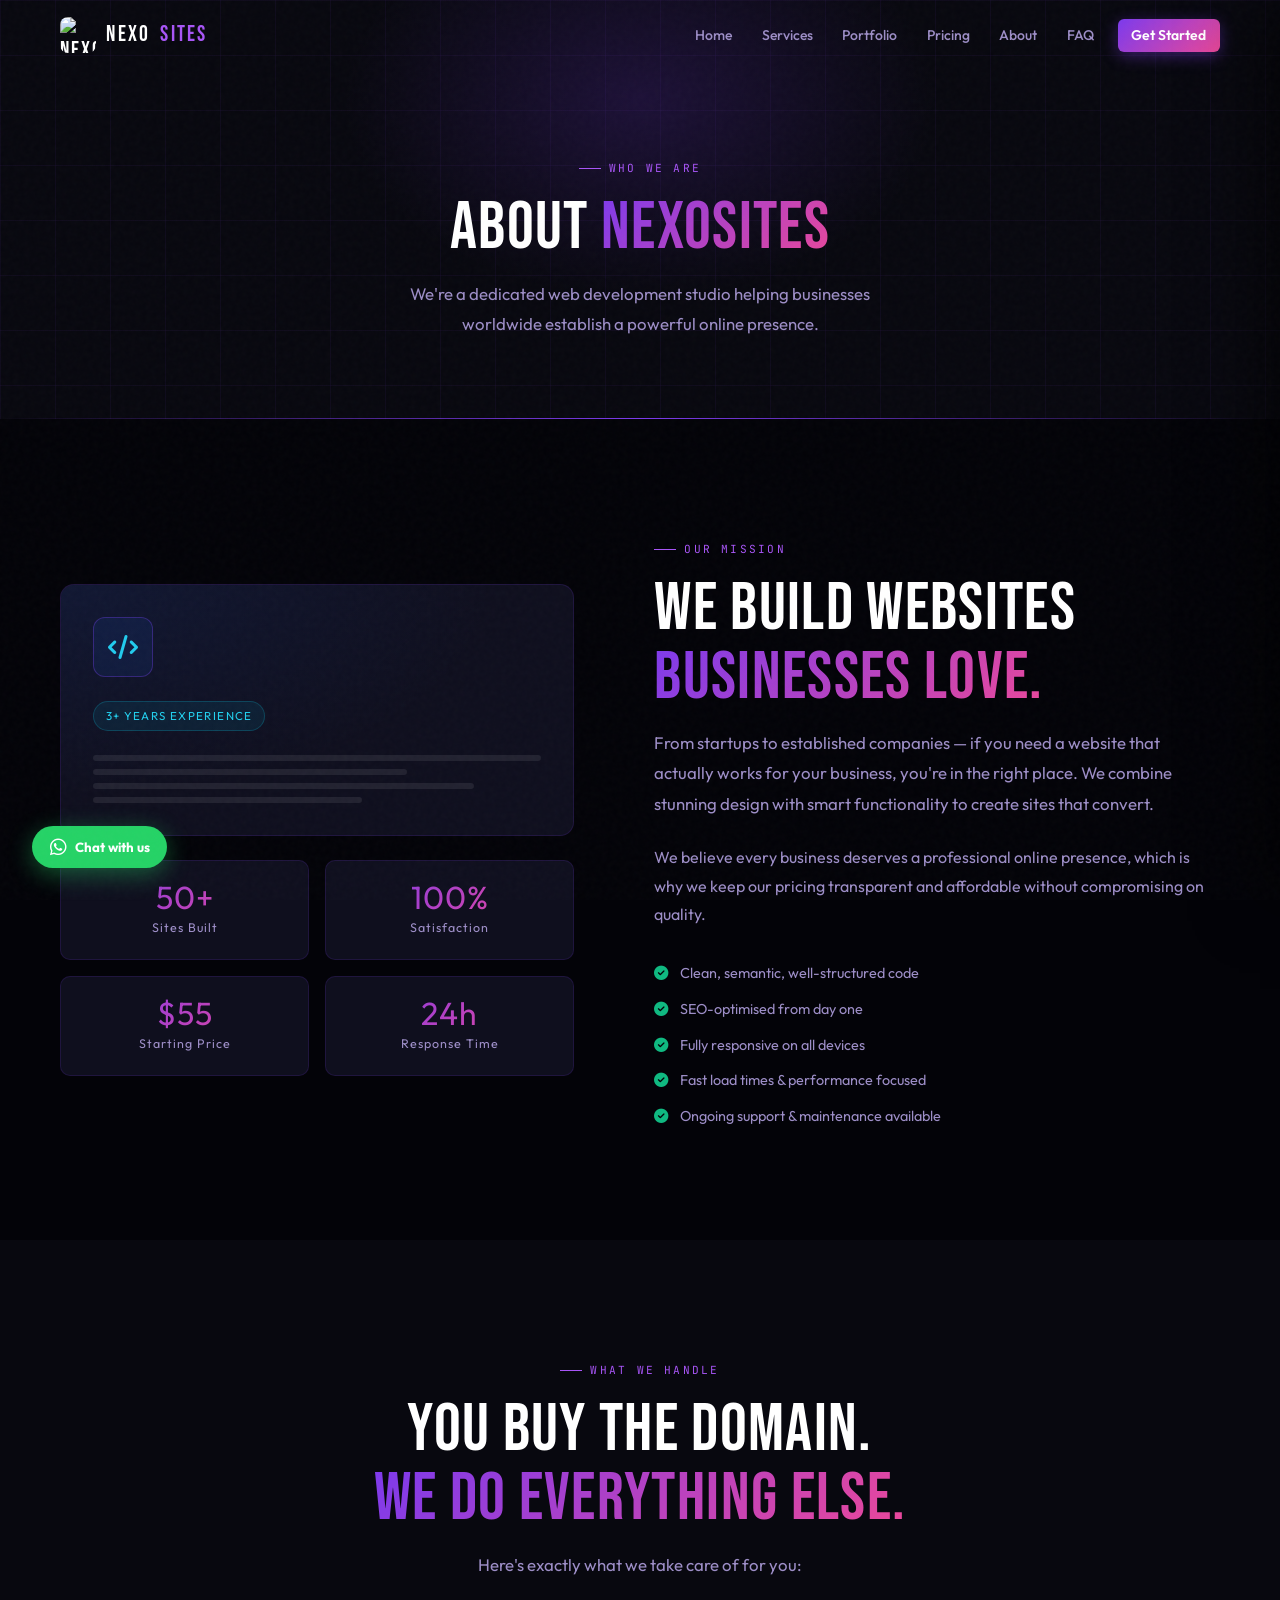
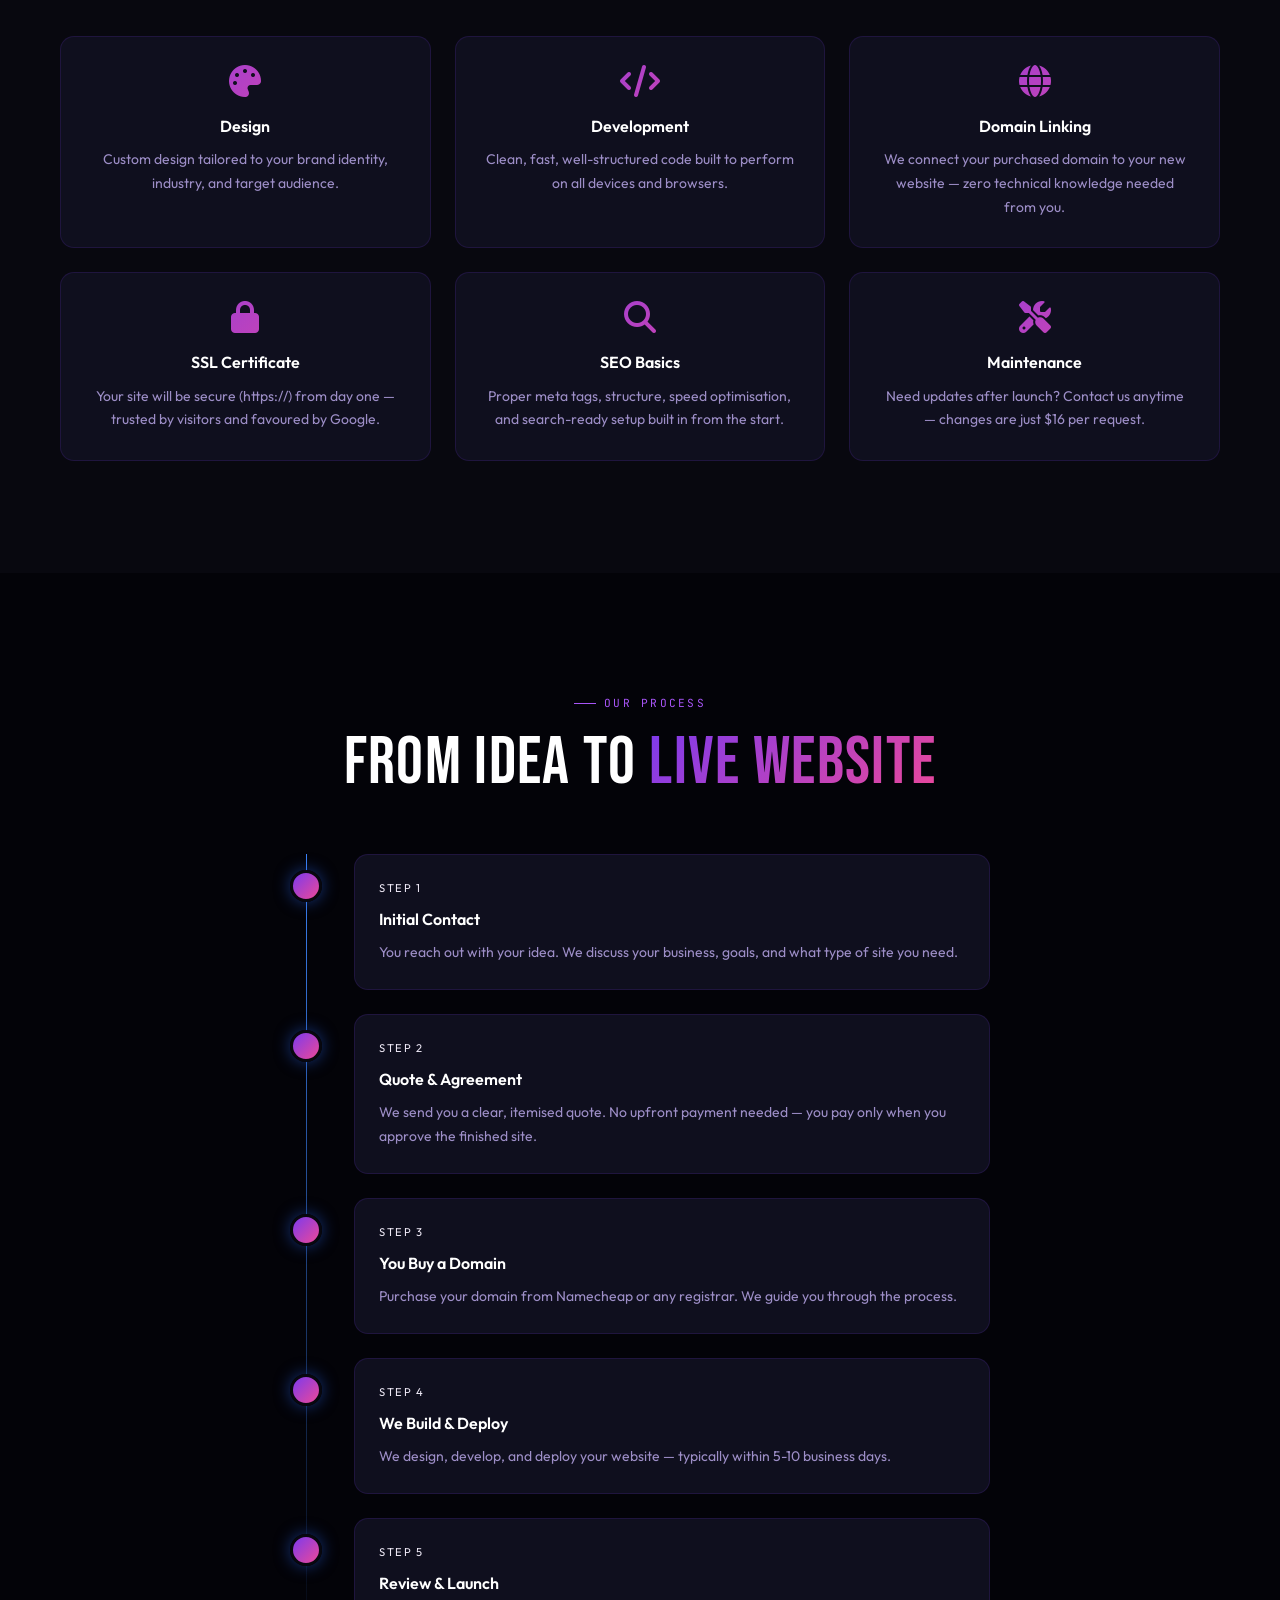
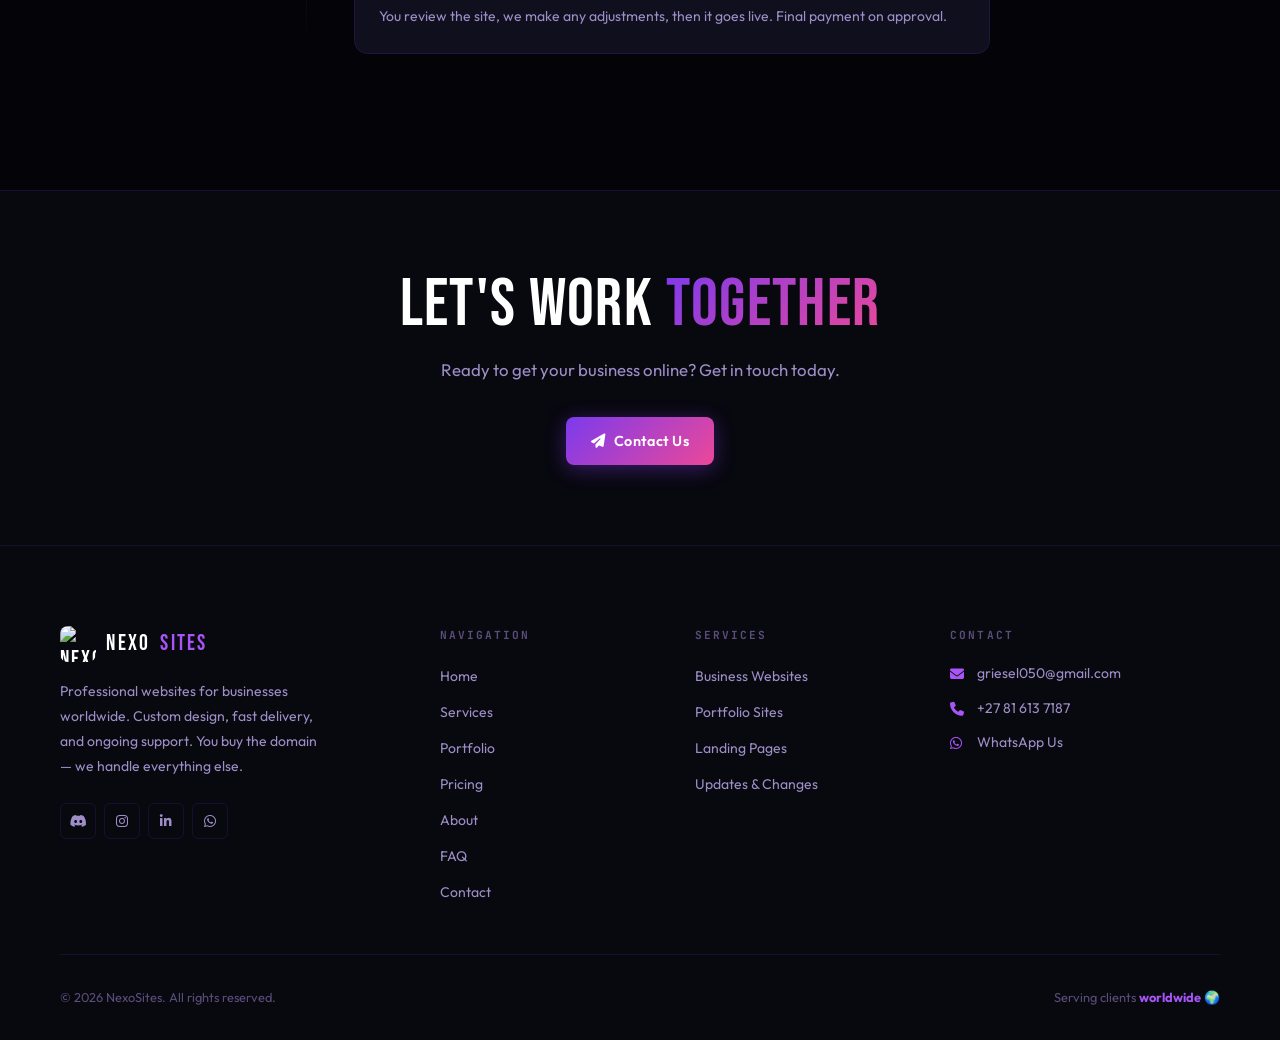
==== commit e746f22d: "Full site overhaul 4" ====
--- a/pages/about/index.html
+++ b/pages/about/index.html
@@ -2,9 +2,33 @@
 <html lang="en">
 <head>
   <meta charset="UTF-8"/><meta name="viewport" content="width=device-width,initial-scale=1.0"/>
-  <title>About NexoSites | Web Development Studio, worldwide</title>
-  <meta name="description" content="Learn about NexoSites — who we are, how we work, and why businesses worldwide trust us to build their websites."/>
-  <link rel="icon" href="../assets/icons/favicon.svg" type="image/svg+xml"/>
+  <title>About NexoSites | Modern Web Development Agency</title>
+  <meta name="description" content="NexoSites builds modern, fast, scalable websites and web applications for businesses, creators, and brands. Learn who we are and how we work."/>
+  <meta name="keywords" content="web development, web design, custom websites, frontend development, full stack development, SEO, responsive websites, business websites"/>
+  <meta name="author" content="NexoSites"/>
+  <meta name="robots" content="index, follow"/>
+  <link rel="canonical" href="https://nexosites.xyz/pages/about/"/>
+  <meta property="og:type" content="website"/>
+  <meta property="og:site_name" content="NexoSites"/>
+  <meta property="og:title" content="About NexoSites | Modern Web Development Agency"/>
+  <meta property="og:description" content="NexoSites builds modern, fast, scalable websites and web applications for businesses, creators, and brands. Learn who we are and how we work."/>
+  <meta property="og:url" content="https://nexosites.xyz/pages/about/"/>
+  <meta property="og:image" content="https://nexosites.xyz/assets/banner.png"/>
+  <meta property="og:image:width" content="1200"/>
+  <meta property="og:image:height" content="630"/>
+  <meta property="og:image:alt" content="NexoSites — Modern Web Development Agency"/>
+  <meta property="og:locale" content="en_US"/>
+  <meta name="twitter:card" content="summary_large_image"/>
+  <meta name="twitter:title" content="About NexoSites | Modern Web Development Agency"/>
+  <meta name="twitter:description" content="NexoSites builds modern, fast, scalable websites and web applications for businesses, creators, and brands. Learn who we are and how we work."/>
+  <meta name="twitter:image" content="https://nexosites.xyz/assets/banner.png"/>
+  <meta name="twitter:image:alt" content="NexoSites — Modern Web Development Agency"/>
+  <link rel="icon" href="/assets/icons/logo.png" type="image/png"/>
+  <link rel="shortcut icon" href="/assets/icons/logo.png" type="image/png"/>
+  <link rel="apple-touch-icon" href="/assets/icons/logo.png"/>
+  <link rel="manifest" href="/site.webmanifest"/>
+  <meta name="theme-color" content="#6c47ff"/>
+
   <link rel="preconnect" href="https://fonts.googleapis.com"/>
   <link rel="preconnect" href="https://fonts.gstatic.com" crossorigin/>
   <link href="https://fonts.googleapis.com/css2?family=Bebas+Neue&family=Outfit:wght@300;400;500;600;700&family=JetBrains+Mono:wght@400;500&display=swap" rel="stylesheet"/>
@@ -13,7 +37,7 @@
   <link rel="stylesheet" href="../inner.css"/>
 </head>
 <body>
-<div id="loader"><div class="loader-logo">N</div><div class="loader-track"><div class="loader-fill"></div></div></div>
+<div id="loader" role="status" aria-label="Loading NexoSites"><div class="loader-logo-wrap"><div class="loader-ring"></div><div class="loader-ring-2"></div><img src="/assets/icons/logo.png" alt="" class="loader-logo-img" aria-hidden="true"/></div><div class="loader-wordmark">NEXOSITES</div><div class="loader-track"><div class="loader-fill"></div></div></div>
 <div id="nav-placeholder"></div>
 
 <main>
@@ -112,7 +136,7 @@
 </main>
 
 <div id="footer-placeholder"></div>
-<script src="../../nav-footer.js"></script>
-<script src="../../main.js"></script>
+<script src="../../nav-footer.js" defer></script>
+<script src="../../main.js" defer></script>
 </body>
 </html>
--- a/style.css
+++ b/style.css
@@ -1,673 +1,434 @@
 /* ================================================================
    NexoSites — Global Stylesheet
-   Theme: Dark luxury + electric blue/cyan, geometric, editorial
+   Theme: Deep purple / dark mystery / neon accents
    ================================================================ */
 
 @import url('https://fonts.googleapis.com/css2?family=Bebas+Neue&family=Outfit:wght@300;400;500;600;700&family=JetBrains+Mono:wght@400;500&display=swap');
 
-/* ── TOKENS ────────────────────────────────────────────────────── */
+/* ── TOKENS ──────────────────────────────────────────────────── */
 :root {
-  --black:   #050508;
-  --dark:    #0a0b12;
-  --dark-2:  #0f1120;
-  --dark-3:  #141629;
-  --panel:   #111320;
-  --panel-2: #181a2e;
-
-  --blue:    #2563eb;
-  --blue-l:  #3b82f6;
-  --cyan:    #06d6f5;
-  --violet:  #7c3aed;
-  --green:   #10b981;
-  --amber:   #f59e0b;
-  --red:     #ef4444;
-
-  --grad:    linear-gradient(135deg, #2563eb 0%, #06d6f5 100%);
-  --grad-v:  linear-gradient(135deg, #7c3aed 0%, #2563eb 100%);
-  --grad-r:  linear-gradient(135deg, #06d6f5 0%, #2563eb 100%);
-
-  --text:    #e8eaf6;
-  --text-2:  #8b92b8;
-  --text-3:  #4a5080;
-
-  --border:  rgba(255,255,255,0.06);
-  --border-2:rgba(37,99,235,0.3);
-
-  --ff-display: 'Bebas Neue', sans-serif;
-  --ff-body:    'Outfit', sans-serif;
-  --ff-mono:    'JetBrains Mono', monospace;
-
-  --ease:    cubic-bezier(.16,1,.3,1);
-  --fast:    .2s;
-  --mid:     .4s;
-  --slow:    .7s;
-
-  --nav-h:   72px;
-  --max-w:   1200px;
-}
-
-/* ── RESET ─────────────────────────────────────────────────────── */
-*, *::before, *::after { box-sizing: border-box; margin: 0; padding: 0; }
-html { font-size: 16px; scroll-behavior: smooth; -webkit-text-size-adjust: 100%; }
+  --black:    #030308;
+  --dark:     #08080f;
+  --dark-2:   #0d0d1a;
+  --dark-3:   #12121f;
+  --panel:    #0f0f1e;
+  --panel-2:  #141428;
+
+  --purple:   #7c3aed;
+  --purple-l: #a855f7;
+  --purple-d: #4c1d95;
+  --pink:     #ec4899;
+  --blue:     #3b82f6;
+  --cyan:     #22d3ee;
+  --green:    #10b981;
+  --amber:    #f59e0b;
+
+  --grad:        linear-gradient(135deg, #7c3aed 0%, #ec4899 100%);
+  --grad-blue:   linear-gradient(135deg, #3b82f6 0%, #7c3aed 100%);
+  --grad-subtle: linear-gradient(135deg, rgba(124,58,237,.15) 0%, rgba(236,72,153,.1) 100%);
+  --glow-purple: 0 0 40px rgba(124,58,237,.35);
+  --glow-pink:   0 0 40px rgba(236,72,153,.25);
+
+  --text:   #ede8f5;
+  --text-2: #9d8ec7;
+  --text-3: #5a4d7a;
+
+  --border:   rgba(124,58,237,.15);
+  --border-2: rgba(124,58,237,.35);
+
+  --ff-h:  'Bebas Neue', sans-serif;
+  --ff-b:  'Outfit', sans-serif;
+  --ff-m:  'JetBrains Mono', monospace;
+
+  --ease:  cubic-bezier(.16,1,.3,1);
+  --nav-h: 70px;
+  --max-w: 1200px;
+}
+
+/* ── RESET ───────────────────────────────────────────────────── */
+*,*::before,*::after { box-sizing:border-box; margin:0; padding:0 }
+html { font-size:16px; scroll-behavior:smooth; -webkit-text-size-adjust:100% }
 body {
-  font-family: var(--ff-body);
+  font-family: var(--ff-b);
   background: var(--black);
   color: var(--text);
   line-height: 1.7;
   overflow-x: hidden;
   -webkit-font-smoothing: antialiased;
-  -moz-osx-font-smoothing: grayscale;
-}
-img { max-width: 100%; height: auto; display: block; }
-a { color: inherit; text-decoration: none; }
-ul { list-style: none; }
-button { cursor: pointer; border: none; background: none; font-family: inherit; color: inherit; }
-input, select, textarea { font-family: inherit; }
-:focus-visible { outline: 2px solid var(--cyan); outline-offset: 3px; border-radius: 4px; }
-[id] { scroll-margin-top: calc(var(--nav-h) + 16px); }
-
-/* ── NOISE TEXTURE OVERLAY ─────────────────────────────────────── */
+}
+img   { max-width:100%; height:auto; display:block }
+a     { color:inherit; text-decoration:none }
+ul    { list-style:none }
+button{ cursor:pointer; border:none; background:none; font-family:inherit; color:inherit }
+input,select,textarea { font-family:inherit }
+:focus-visible { outline:2px solid var(--purple-l); outline-offset:3px; border-radius:4px }
+[id]  { scroll-margin-top:calc(var(--nav-h) + 16px) }
+
+/* ── NOISE OVERLAY ───────────────────────────────────────────── */
 body::before {
-  content: '';
-  position: fixed;
-  inset: 0;
-  background-image: url("data:image/svg+xml,%3Csvg viewBox='0 0 256 256' xmlns='http://www.w3.org/2000/svg'%3E%3Cfilter id='n'%3E%3CfeTurbulence type='fractalNoise' baseFrequency='0.9' numOctaves='4' stitchTiles='stitch'/%3E%3C/filter%3E%3Crect width='100%25' height='100%25' filter='url(%23n)' opacity='1'/%3E%3C/svg%3E");
-  opacity: 0.022;
-  pointer-events: none;
-  z-index: 9999;
-}
-
-/* ── UTILITIES ─────────────────────────────────────────────────── */
-.wrap         { max-width: var(--max-w); margin: 0 auto; padding: 0 1.5rem; }
-.section      { padding: 7rem 0; }
-.section-sm   { padding: 4rem 0; }
+  content:'';
+  position:fixed; inset:0;
+  background-image:url("data:image/svg+xml,%3Csvg viewBox='0 0 200 200' xmlns='http://www.w3.org/2000/svg'%3E%3Cfilter id='n'%3E%3CfeTurbulence type='fractalNoise' baseFrequency='0.85' numOctaves='4' stitchTiles='stitch'/%3E%3C/filter%3E%3Crect width='100%25' height='100%25' filter='url(%23n)' opacity='1'/%3E%3C/svg%3E");
+  opacity:.025; pointer-events:none; z-index:9998
+}
+
+/* ── UTILS ───────────────────────────────────────────────────── */
+.wrap      { max-width:var(--max-w); margin:0 auto; padding:0 1.25rem }
+.section   { padding:7rem 0 }
+.section-sm{ padding:4rem 0 }
 
 .gradient-text {
   background: var(--grad);
-  -webkit-background-clip: text;
-  -webkit-text-fill-color: transparent;
-  background-clip: text;
-}
-.cyan-text    { color: var(--cyan); }
+  -webkit-background-clip:text; -webkit-text-fill-color:transparent; background-clip:text
+}
+.purple-text { color:var(--purple-l) }
 
 .eyebrow {
-  display: inline-flex;
-  align-items: center;
-  gap: .5rem;
-  font-family: var(--ff-mono);
-  font-size: .72rem;
-  letter-spacing: .2em;
-  text-transform: uppercase;
-  color: var(--cyan);
-  margin-bottom: 1rem;
-}
-.eyebrow::before {
-  content: '';
-  display: block;
-  width: 24px;
-  height: 1px;
-  background: var(--cyan);
-}
+  display:inline-flex; align-items:center; gap:.5rem;
+  font-family:var(--ff-m); font-size:.7rem; letter-spacing:.2em; text-transform:uppercase;
+  color:var(--purple-l);
+  margin-bottom:1rem;
+}
+.eyebrow::before { content:''; display:block; width:22px; height:1px; background:var(--purple-l) }
 
 .section-heading {
-  font-family: var(--ff-display);
-  font-size: clamp(2.8rem, 6vw, 4.5rem);
-  font-weight: 400;
-  line-height: 1;
-  letter-spacing: .02em;
-  color: #fff;
-  margin-bottom: 1.2rem;
-}
-.section-lead {
-  font-size: 1.05rem;
-  color: var(--text-2);
-  max-width: 540px;
-  line-height: 1.8;
-}
-
-/* ── BUTTONS ───────────────────────────────────────────────────── */
+  font-family:var(--ff-h);
+  font-size:clamp(2.6rem,5.5vw,4.2rem);
+  font-weight:400; line-height:1.02; letter-spacing:.02em; color:#fff;
+  margin-bottom:1rem
+}
+.section-lead { font-size:1.05rem; color:var(--text-2); max-width:540px; line-height:1.8 }
+
+/* ── BUTTONS ─────────────────────────────────────────────────── */
 .btn {
-  display: inline-flex;
-  align-items: center;
-  gap: .55rem;
-  padding: .8em 1.75em;
-  border-radius: 6px;
-  font-family: var(--ff-body);
-  font-size: .9rem;
-  font-weight: 600;
-  letter-spacing: .02em;
-  transition: transform var(--fast) var(--ease),
-              box-shadow var(--fast) var(--ease),
-              background var(--fast);
-  position: relative;
-  overflow: hidden;
-  white-space: nowrap;
+  display:inline-flex; align-items:center; gap:.55rem;
+  padding:.8em 1.75em; border-radius:8px;
+  font-family:var(--ff-b); font-size:.9rem; font-weight:600; letter-spacing:.02em;
+  transition:transform .2s var(--ease), box-shadow .2s, opacity .2s;
+  white-space:nowrap; position:relative; overflow:hidden
 }
 .btn-primary {
-  background: var(--grad);
-  color: #fff;
-  box-shadow: 0 0 0 0 rgba(6,214,245,.3);
-}
-.btn-primary:hover {
-  transform: translateY(-2px);
-  box-shadow: 0 8px 32px rgba(6,214,245,.35);
-}
+  background:var(--grad); color:#fff;
+  box-shadow:0 4px 20px rgba(124,58,237,.4)
+}
+.btn-primary:hover { transform:translateY(-2px); box-shadow:0 8px 32px rgba(124,58,237,.6) }
 .btn-ghost {
-  background: transparent;
-  color: var(--text);
-  border: 1px solid var(--border-2);
-}
-.btn-ghost:hover {
-  background: rgba(37,99,235,.12);
-  border-color: var(--blue-l);
-  transform: translateY(-2px);
-}
-.btn-block { width: 100%; justify-content: center; }
-
-/* ── CARD BASE ─────────────────────────────────────────────────── */
+  background:transparent; color:var(--text);
+  border:1px solid var(--border-2)
+}
+.btn-ghost:hover { background:rgba(124,58,237,.1); border-color:var(--purple-l); transform:translateY(-2px) }
+.btn-block { width:100%; justify-content:center }
+
+/* ── CARD ────────────────────────────────────────────────────── */
 .card {
-  background: var(--panel);
-  border: 1px solid var(--border);
-  border-radius: 12px;
-  transition: border-color var(--mid), box-shadow var(--mid), transform var(--mid) var(--ease);
+  background:var(--panel);
+  border:1px solid var(--border);
+  border-radius:14px;
+  transition:border-color .3s, box-shadow .3s, transform .35s var(--ease)
 }
 .card:hover {
-  border-color: var(--border-2);
-  box-shadow: 0 0 40px rgba(37,99,235,.12);
-  transform: translateY(-4px);
-}
-
-/* ── REVEAL ANIMATIONS ─────────────────────────────────────────── */
+  border-color:var(--border-2);
+  box-shadow:var(--glow-purple);
+  transform:translateY(-4px)
+}
+
+/* ── 3D TILT CARD ────────────────────────────────────────────── */
+.tilt-card {
+  transform-style:preserve-3d;
+  transition:transform .15s var(--ease), box-shadow .15s
+}
+.tilt-card .tilt-inner { transform:translateZ(20px) }
+
+/* ── REVEAL ──────────────────────────────────────────────────── */
 .reveal {
-  opacity: 0;
-  transform: translateY(32px);
-  transition: opacity var(--slow) var(--ease), transform var(--slow) var(--ease);
-}
-.reveal.visible { opacity: 1; transform: translateY(0); }
-.delay-1 { transition-delay: .1s; }
-.delay-2 { transition-delay: .2s; }
-.delay-3 { transition-delay: .3s; }
-.delay-4 { transition-delay: .4s; }
-.delay-5 { transition-delay: .5s; }
-
-/* ── LOADER ────────────────────────────────────────────────────── */
+  opacity:0; transform:translateY(28px);
+  transition:opacity .65s var(--ease), transform .65s var(--ease)
+}
+.reveal.visible { opacity:1; transform:translateY(0) }
+.delay-1{ transition-delay:.08s }
+.delay-2{ transition-delay:.16s }
+.delay-3{ transition-delay:.24s }
+.delay-4{ transition-delay:.32s }
+.delay-5{ transition-delay:.40s }
+
+/* ── LOADER ──────────────────────────────────────────────────── */
 #loader {
-  position: fixed;
-  inset: 0;
-  z-index: 10000;
-  background: var(--black);
-  display: flex;
-  flex-direction: column;
-  align-items: center;
-  justify-content: center;
-  gap: 2rem;
-  transition: opacity .6s var(--ease), visibility .6s;
-}
-#loader.out { opacity: 0; visibility: hidden; }
-.loader-logo {
-  font-family: var(--ff-display);
-  font-size: 3rem;
-  letter-spacing: .1em;
-  background: var(--grad);
-  -webkit-background-clip: text;
-  -webkit-text-fill-color: transparent;
-  background-clip: text;
-  animation: pulse 1.4s ease-in-out infinite;
-}
-.loader-track {
-  width: 200px; height: 2px;
-  background: rgba(255,255,255,.08);
-  border-radius: 99px;
-  overflow: hidden;
-}
-.loader-fill {
-  height: 100%;
-  background: var(--grad);
-  border-radius: 99px;
-  animation: fill 1.6s var(--ease) forwards;
-}
-@keyframes fill   { from { width:0 } to { width:100% } }
-@keyframes pulse  { 0%,100%{opacity:1} 50%{opacity:.5} }
-
-/* ── NAVBAR ────────────────────────────────────────────────────── */
+  position:fixed; inset:0; z-index:10000;
+  background:var(--black);
+  display:flex; flex-direction:column; align-items:center; justify-content:center; gap:1.75rem;
+  transition:opacity .6s var(--ease), visibility .6s
+}
+#loader.out { opacity:0; visibility:hidden; pointer-events:none }
+.loader-logo-wrap {
+  position:relative; display:flex; align-items:center; justify-content:center;
+  width:90px; height:90px;
+}
+.loader-logo-img {
+  width:62px; height:62px; border-radius:14px; object-fit:contain;
+  animation:ldPulse 2s ease-in-out infinite;
+  position:relative; z-index:1;
+}
+.loader-ring {
+  position:absolute; inset:0;
+  border-radius:50%;
+  border:2px solid transparent;
+  border-top-color:var(--purple-l);
+  border-right-color:var(--cyan);
+  animation:ldSpin 1s linear infinite;
+}
+.loader-ring-2 {
+  position:absolute; inset:6px;
+  border-radius:50%;
+  border:1.5px solid transparent;
+  border-bottom-color:rgba(124,58,237,.4);
+  animation:ldSpin 1.6s linear infinite reverse;
+}
+.loader-wordmark {
+  font-family:var(--ff-h); font-size:1.4rem; letter-spacing:.18em;
+  background:var(--grad); -webkit-background-clip:text;
+  -webkit-text-fill-color:transparent; background-clip:text;
+  animation:ldFade 1.2s ease-in-out infinite alternate;
+}
+.loader-track { width:160px; height:2px; background:rgba(255,255,255,.07); border-radius:99px; overflow:hidden }
+.loader-fill  { height:100%; background:var(--grad); border-radius:99px; animation:ldFill 1.4s var(--ease) forwards }
+@keyframes ldFill  { from{width:0} to{width:100%} }
+@keyframes ldSpin  { to{transform:rotate(360deg)} }
+@keyframes ldPulse { 0%,100%{transform:scale(1);opacity:1} 50%{transform:scale(.93);opacity:.85} }
+@keyframes ldFade  { from{opacity:.5} to{opacity:1} }
+
+/* ── NAVBAR ──────────────────────────────────────────────────── */
 .navbar {
-  position: fixed;
-  top: 0; left: 0; right: 0;
-  z-index: 1000;
-  height: var(--nav-h);
-  display: flex;
-  align-items: center;
-  transition: background var(--mid), border-color var(--mid), backdrop-filter var(--mid);
+  position:fixed; top:0; left:0; right:0;
+  z-index:1000; height:var(--nav-h);
+  display:flex; align-items:center;
+  transition:background .3s, border-color .3s, backdrop-filter .3s
 }
 .navbar.scrolled {
-  background: rgba(5,5,8,.85);
-  backdrop-filter: blur(20px);
-  -webkit-backdrop-filter: blur(20px);
-  border-bottom: 1px solid var(--border);
+  background:rgba(3,3,8,.88);
+  backdrop-filter:blur(20px); -webkit-backdrop-filter:blur(20px);
+  border-bottom:1px solid var(--border)
 }
 .nav-inner {
-  max-width: var(--max-w);
-  width: 100%;
-  margin: 0 auto;
-  padding: 0 1.5rem;
-  display: flex;
-  align-items: center;
-  justify-content: space-between;
+  max-width:var(--max-w); width:100%; margin:0 auto; padding:0 1.25rem;
+  display:flex; align-items:center; justify-content:space-between
 }
 .nav-brand {
-  display: flex;
-  align-items: center;
-  gap: .75rem;
-  font-family: var(--ff-display);
-  font-size: 1.4rem;
-  letter-spacing: .08em;
-  color: #fff;
-}
-.nav-brand-mark {
-  width: 38px; height: 38px;
-  background: var(--grad);
-  border-radius: 8px;
-  display: grid;
-  place-items: center;
-  font-family: var(--ff-display);
-  font-size: 1rem;
-  color: #fff;
-  letter-spacing: .04em;
-  flex-shrink: 0;
-}
-.nav-links {
-  display: flex;
-  align-items: center;
-  gap: .25rem;
-}
+  display:flex; align-items:center; gap:.65rem;
+  font-family:var(--ff-h); font-size:1.35rem; letter-spacing:.1em; color:#fff;
+  flex-shrink:0
+}
+.nav-brand-img {
+  width:36px; height:36px; border-radius:8px;
+  object-fit:contain; flex-shrink:0;
+  display:block;
+}
+.nav-links { display:flex; align-items:center; gap:.15rem }
 .nav-link {
-  font-size: .875rem;
-  font-weight: 500;
-  color: var(--text-2);
-  padding: .5rem .9rem;
-  border-radius: 6px;
-  transition: color var(--fast), background var(--fast);
-}
-.nav-link:hover, .nav-link.active { color: #fff; background: rgba(255,255,255,.06); }
-.nav-link.active { color: var(--cyan); }
+  font-size:.875rem; font-weight:500; color:var(--text-2);
+  padding:.45rem .85rem; border-radius:6px;
+  transition:color .2s, background .2s
+}
+.nav-link:hover,.nav-link.active { color:#fff; background:rgba(124,58,237,.12) }
+.nav-link.active { color:var(--purple-l) }
 .nav-cta {
-  background: var(--grad);
-  color: #fff !important;
-  margin-left: .5rem;
-  font-weight: 600;
-}
-.nav-cta:hover { opacity: .9; transform: translateY(-1px); box-shadow: 0 6px 20px rgba(6,214,245,.3); }
+  background:var(--grad)!important; color:#fff!important;
+  margin-left:.5rem; font-weight:600;
+  box-shadow:0 4px 16px rgba(124,58,237,.4)
+}
+.nav-cta:hover { transform:translateY(-1px); box-shadow:0 6px 24px rgba(124,58,237,.6) }
 
 /* Hamburger */
 .hamburger {
-  display: none;
-  flex-direction: column;
-  gap: 5px;
-  padding: 8px;
-  border-radius: 6px;
-}
-.hamburger span {
-  display: block; width: 22px; height: 2px;
-  background: var(--text);
-  border-radius: 2px;
-  transition: transform var(--mid) var(--ease), opacity var(--fast);
-}
-.hamburger.open span:nth-child(1) { transform: translateY(7px) rotate(45deg); }
-.hamburger.open span:nth-child(2) { opacity: 0; }
-.hamburger.open span:nth-child(3) { transform: translateY(-7px) rotate(-45deg); }
+  display:none; flex-direction:column; justify-content:center; gap:5px;
+  width:42px; height:42px; padding:9px;
+  border-radius:8px; border:1px solid var(--border);
+  background:rgba(124,58,237,.08); flex-shrink:0;
+  transition:background .2s, border-color .2s
+}
+.hamburger:hover { background:rgba(124,58,237,.18); border-color:var(--border-2) }
+.ham-bar {
+  display:block; width:100%; height:2px; background:var(--text);
+  border-radius:2px; transform-origin:center;
+  transition:transform .35s var(--ease), opacity .2s, width .3s, background .2s
+}
+.hamburger.open .ham-bar:nth-child(1){ transform:translateY(7px) rotate(45deg); background:var(--purple-l) }
+.hamburger.open .ham-bar:nth-child(2){ opacity:0; width:0 }
+.hamburger.open .ham-bar:nth-child(3){ transform:translateY(-7px) rotate(-45deg); background:var(--purple-l) }
 
 /* Mobile drawer */
-.mobile-drawer {
-  position: fixed;
-  inset: 0;
-  z-index: 999;
-  background: rgba(5,5,8,.97);
-  backdrop-filter: blur(24px);
-  -webkit-backdrop-filter: blur(24px);
-  display: flex;
-  flex-direction: column;
-  align-items: center;
-  justify-content: center;
-  gap: .5rem;
-  opacity: 0;
-  visibility: hidden;
-  transition: opacity var(--mid) var(--ease), visibility var(--mid);
-}
-.mobile-drawer.open { opacity: 1; visibility: visible; }
-.mobile-drawer .nav-link {
-  font-family: var(--ff-display);
-  font-size: 2.5rem;
-  letter-spacing: .06em;
-  padding: .5rem 2rem;
-  border-radius: 8px;
-  color: var(--text-2);
-  display: block;
-}
-.mobile-drawer .nav-link:hover { color: var(--cyan); background: transparent; }
-.mobile-drawer .nav-cta {
-  margin-top: 1rem;
-  font-size: 1.2rem;
-  padding: .75rem 2.5rem;
-  border-radius: 8px;
-}
-
-/* ── PAGE HERO (inner pages) ───────────────────────────────────── */
+.mob-backdrop {
+  position:fixed; inset:0; z-index:1099;
+  background:rgba(3,3,8,.7); backdrop-filter:blur(6px); -webkit-backdrop-filter:blur(6px);
+  opacity:0; visibility:hidden; transition:opacity .35s var(--ease), visibility .35s
+}
+.mob-backdrop.open { opacity:1; visibility:visible }
+
+.mob-menu {
+  position:fixed; top:0; right:0; bottom:0;
+  width:min(340px,86vw); z-index:1100;
+  background:var(--dark-2);
+  border-left:1px solid var(--border);
+  display:flex; flex-direction:column;
+  overflow-y:auto; overflow-x:hidden;
+  transform:translateX(100%);
+  transition:transform .4s var(--ease);
+  box-shadow:-20px 0 60px rgba(0,0,0,.6)
+}
+.mob-menu.open { transform:translateX(0) }
+.mob-orb {
+  position:absolute; width:280px; height:280px; border-radius:50%;
+  background:radial-gradient(circle, rgba(124,58,237,.2) 0%, transparent 70%);
+  bottom:-60px; right:-60px; pointer-events:none
+}
+.mob-top {
+  display:flex; align-items:center; justify-content:space-between;
+  padding:1rem 1.25rem; border-bottom:1px solid var(--border); flex-shrink:0
+}
+.mob-close {
+  width:36px; height:36px; display:grid; place-items:center;
+  border-radius:8px; border:1px solid var(--border);
+  background:rgba(255,255,255,.04); color:var(--text-2); font-size:.95rem;
+  transition:background .2s, color .2s, border-color .2s, transform .25s var(--ease)
+}
+.mob-close:hover { background:rgba(239,68,68,.12); border-color:rgba(239,68,68,.3); color:#ef4444; transform:rotate(90deg) }
+.mob-nav { flex:1; display:flex; flex-direction:column; padding:.5rem 0 }
+.mob-link {
+  display:flex; align-items:center; gap:1rem;
+  padding:.9rem 1.25rem; border-bottom:1px solid var(--border);
+  color:var(--text-2); position:relative; overflow:hidden;
+  opacity:0; transform:translateX(20px);
+  transition:opacity .35s var(--ease), transform .35s var(--ease), color .2s, background .2s
+}
+.mob-link.in { opacity:1; transform:translateX(0) }
+.mob-link::before {
+  content:''; position:absolute; left:0; top:0; bottom:0; width:3px;
+  background:var(--grad); transform:scaleY(0);
+  transition:transform .2s var(--ease); border-radius:0 2px 2px 0
+}
+.mob-link:hover { color:#fff; background:rgba(124,58,237,.08) }
+.mob-link:hover::before { transform:scaleY(1) }
+.mob-link:hover .mob-arrow { opacity:1; transform:translateX(0); color:var(--purple-l) }
+.mob-num { font-family:var(--ff-m); font-size:.62rem; color:var(--text-3); letter-spacing:.1em; min-width:1.8rem; flex-shrink:0 }
+.mob-label { font-family:var(--ff-h); font-size:1.4rem; letter-spacing:.04em; color:inherit; flex:1 }
+.mob-arrow { font-size:.72rem; color:var(--text-3); opacity:0; transform:translateX(-6px); transition:all .2s; flex-shrink:0 }
+.mob-footer { padding:1.25rem; border-top:1px solid var(--border); flex-shrink:0; position:relative; z-index:1 }
+.mob-cta { width:100%; justify-content:center; margin-bottom:1.1rem; font-size:.95rem }
+.mob-contacts { display:flex; flex-direction:column; gap:.55rem }
+.mob-contacts a { display:flex; align-items:center; gap:.55rem; font-size:.83rem; color:var(--text-2); transition:color .2s }
+.mob-contacts a i { color:var(--purple-l); width:15px }
+.mob-contacts a:hover { color:var(--purple-l) }
+
+/* ── PAGE HERO (inner pages) ─────────────────────────────────── */
 .page-hero {
-  padding: calc(var(--nav-h) + 5rem) 0 5rem;
-  background: var(--dark);
-  position: relative;
-  overflow: hidden;
+  padding:calc(var(--nav-h) + 5rem) 0 5rem;
+  background:var(--dark); position:relative; overflow:hidden
 }
 .page-hero::after {
-  content: '';
-  position: absolute;
-  bottom: 0; left: 0; right: 0;
-  height: 1px;
-  background: linear-gradient(90deg, transparent, var(--blue), transparent);
+  content:''; position:absolute; bottom:0; left:0; right:0;
+  height:1px; background:linear-gradient(90deg,transparent,var(--purple),transparent)
 }
 .page-hero-grid {
-  position: absolute;
-  inset: 0;
+  position:absolute; inset:0;
   background-image:
-    linear-gradient(rgba(37,99,235,.05) 1px, transparent 1px),
-    linear-gradient(90deg, rgba(37,99,235,.05) 1px, transparent 1px);
-  background-size: 60px 60px;
+    linear-gradient(rgba(124,58,237,.06) 1px,transparent 1px),
+    linear-gradient(90deg,rgba(124,58,237,.06) 1px,transparent 1px);
+  background-size:55px 55px
 }
 .page-hero-glow {
-  position: absolute;
-  width: 600px; height: 400px;
-  background: radial-gradient(ellipse, rgba(37,99,235,.15), transparent 70%);
-  top: -100px; left: 50%;
-  transform: translateX(-50%);
-  pointer-events: none;
-}
-.page-hero .wrap { position: relative; z-index: 1; text-align: center; }
-
-/* ── FOOTER ────────────────────────────────────────────────────── */
-.site-footer {
-  background: var(--dark);
-  border-top: 1px solid var(--border);
-  padding: 5rem 0 2rem;
-}
+  position:absolute; width:600px; height:400px;
+  background:radial-gradient(ellipse,rgba(124,58,237,.18),transparent 70%);
+  top:-100px; left:50%; transform:translateX(-50%); pointer-events:none
+}
+.page-hero .wrap { position:relative; z-index:1; text-align:center }
+
+/* ── FOOTER ──────────────────────────────────────────────────── */
+.site-footer { background:var(--dark); border-top:1px solid var(--border); padding:5rem 0 2rem }
 .footer-grid {
-  display: grid;
-  grid-template-columns: 1.6fr 1fr 1fr 1.3fr;
-  gap: 3rem;
-  padding-bottom: 3rem;
-  border-bottom: 1px solid var(--border);
-  margin-bottom: 2rem;
-}
-.footer-brand-desc {
-  font-size: .875rem;
-  color: var(--text-2);
-  line-height: 1.8;
-  margin: 1rem 0 1.5rem;
-  max-width: 260px;
-}
-.footer-socials { display: flex; gap: .5rem; }
+  display:grid; grid-template-columns:1.6fr 1fr 1fr 1.3fr;
+  gap:3rem; padding-bottom:3rem;
+  border-bottom:1px solid var(--border); margin-bottom:2rem
+}
+.footer-brand-desc { font-size:.875rem; color:var(--text-2); line-height:1.8; margin:1rem 0 1.5rem; max-width:260px }
+.footer-socials { display:flex; gap:.5rem }
 .social-btn {
-  width: 36px; height: 36px;
-  border: 1px solid var(--border);
-  border-radius: 6px;
-  display: grid;
-  place-items: center;
-  font-size: .85rem;
-  color: var(--text-2);
-  transition: border-color var(--fast), color var(--fast), background var(--fast), transform var(--fast);
-}
-.social-btn:hover {
-  border-color: var(--cyan);
-  color: var(--cyan);
-  background: rgba(6,214,245,.08);
-  transform: translateY(-2px);
-}
-.footer-col h5 {
-  font-family: var(--ff-mono);
-  font-size: .72rem;
-  letter-spacing: .18em;
-  text-transform: uppercase;
-  color: var(--text-3);
-  margin-bottom: 1.2rem;
-}
-.footer-col ul { display: flex; flex-direction: column; gap: .55rem; }
-.footer-col ul a {
-  font-size: .875rem;
-  color: var(--text-2);
-  transition: color var(--fast), padding-left var(--fast);
-}
-.footer-col ul a:hover { color: var(--cyan); padding-left: 4px; }
-.footer-contact-item {
-  display: flex;
-  align-items: center;
-  gap: .65rem;
-  font-size: .875rem;
-  color: var(--text-2);
-  margin-bottom: .65rem;
-}
-.footer-contact-item i { color: var(--blue-l); width: 16px; flex-shrink: 0; }
-.footer-contact-item a:hover { color: var(--cyan); }
-.footer-bottom {
-  display: flex;
-  justify-content: space-between;
-  align-items: center;
-  flex-wrap: wrap;
-  gap: 1rem;
-  font-size: .8rem;
-  color: var(--text-3);
-}
-
-/* ── BACK TO TOP ───────────────────────────────────────────────── */
+  width:36px; height:36px; border:1px solid var(--border); border-radius:6px;
+  display:grid; place-items:center; font-size:.85rem; color:var(--text-2);
+  transition:all .2s
+}
+.social-btn:hover { border-color:var(--purple-l); color:var(--purple-l); background:rgba(124,58,237,.1); transform:translateY(-2px) }
+.footer-col h5 { font-family:var(--ff-m); font-size:.7rem; letter-spacing:.18em; text-transform:uppercase; color:var(--text-3); margin-bottom:1.1rem }
+.footer-col ul { display:flex; flex-direction:column; gap:.55rem }
+.footer-col ul a { font-size:.875rem; color:var(--text-2); transition:color .2s, padding-left .2s }
+.footer-col ul a:hover { color:var(--purple-l); padding-left:4px }
+.footer-contact-item { display:flex; align-items:center; gap:.65rem; font-size:.875rem; color:var(--text-2); margin-bottom:.65rem }
+.footer-contact-item i { color:var(--purple-l); width:16px; flex-shrink:0 }
+.footer-contact-item a:hover { color:var(--purple-l) }
+.footer-bottom { display:flex; justify-content:space-between; align-items:center; flex-wrap:wrap; gap:1rem; font-size:.8rem; color:var(--text-3) }
+
+/* ── BACK TO TOP ─────────────────────────────────────────────── */
 #back-top {
-  position: fixed;
-  bottom: 2rem; right: 2rem;
-  width: 44px; height: 44px;
-  background: var(--grad);
-  border-radius: 50%;
-  display: grid;
-  place-items: center;
-  font-size: .85rem;
-  color: #fff;
-  box-shadow: 0 4px 20px rgba(37,99,235,.4);
-  opacity: 0; visibility: hidden;
-  transform: translateY(12px);
-  transition: opacity var(--mid), visibility var(--mid), transform var(--mid) var(--ease);
-  z-index: 900;
-}
-#back-top.visible { opacity: 1; visibility: visible; transform: translateY(0); }
-#back-top:hover { transform: translateY(-4px); box-shadow: 0 8px 28px rgba(6,214,245,.45); }
-
-/* ── WA FLOAT ──────────────────────────────────────────────────── */
+  position:fixed; bottom:2rem; right:2rem;
+  width:44px; height:44px; background:var(--grad); border-radius:50%;
+  display:grid; place-items:center; font-size:.85rem; color:#fff;
+  box-shadow:0 4px 20px rgba(124,58,237,.4);
+  opacity:0; visibility:hidden; transform:translateY(12px);
+  transition:opacity .3s, visibility .3s, transform .3s var(--ease); z-index:900
+}
+#back-top.visible { opacity:1; visibility:visible; transform:translateY(0) }
+#back-top:hover { transform:translateY(-4px); box-shadow:0 8px 28px rgba(124,58,237,.6) }
+
+/* ── WA FLOAT ────────────────────────────────────────────────── */
 .wa-btn {
-  position: fixed;
-  bottom: 2rem; left: 2rem;
-  display: flex;
-  align-items: center;
-  gap: .55rem;
-  background: #25d366;
-  color: #fff;
-  padding: .65rem 1.2rem;
-  border-radius: 99px;
-  font-weight: 700;
-  font-size: .85rem;
-  box-shadow: 0 6px 24px rgba(37,211,102,.4);
-  z-index: 900;
-  transition: transform var(--fast) var(--ease), box-shadow var(--fast);
-}
-.wa-btn i { font-size: 1.2rem; }
-.wa-btn:hover { transform: translateY(-3px); box-shadow: 0 10px 32px rgba(37,211,102,.55); }
-
-/* ── GRID LINES BACKGROUND ─────────────────────────────────────── */
-.grid-bg {
-  background-image:
-    linear-gradient(rgba(37,99,235,.06) 1px, transparent 1px),
-    linear-gradient(90deg, rgba(37,99,235,.06) 1px, transparent 1px);
-  background-size: 60px 60px;
-}
-
-/* ── RESPONSIVE ────────────────────────────────────────────────── */
-@media (max-width: 1024px) {
-  .footer-grid { grid-template-columns: 1fr 1fr; }
-  .footer-brand { grid-column: 1 / -1; }
-}
-@media (max-width: 768px) {
-  :root { --nav-h: 64px; }
-  .nav-links { display: none; }
-  .hamburger { display: flex; }
-  .section { padding: 5rem 0; }
-  .section-heading { font-size: clamp(2.4rem, 10vw, 3.5rem); }
-  .footer-grid { grid-template-columns: 1fr; gap: 2rem; }
-  .footer-brand { grid-column: auto; }
-  .footer-bottom { flex-direction: column; text-align: center; }
-  .wa-btn span { display: none; }
-  .wa-btn { padding: .7rem; border-radius: 50%; }
-  .wa-btn i { font-size: 1.4rem; }
-}
-@media (max-width: 480px) {
-  .wrap { padding: 0 1rem; }
-}
-
-/* ================================================================
-   NEXOSITES — Polish & Improvements
-   ================================================================ */
-
-/* Smoother loader logo sizing */
-.loader-logo {
-  font-size: 2rem;
-  letter-spacing: .2em;
-}
-
-/* Nav brand — tighter, cleaner */
-.nav-brand {
-  gap: .6rem;
-  font-size: 1.25rem;
-  letter-spacing: .1em;
-}
-.nav-brand-mark {
-  font-size: 1.1rem;
-  font-weight: 900;
-  letter-spacing: 0;
-}
-
-/* Glow line under active nav link */
-.nav-link.active {
-  position: relative;
-}
-.nav-link.active::after {
-  content: '';
-  position: absolute;
-  bottom: 2px; left: 50%; right: 50%;
-  height: 2px;
-  background: var(--grad);
-  border-radius: 2px;
-  transition: left .3s var(--ease), right .3s var(--ease);
-}
-.nav-link.active::after {
-  left: .9rem; right: .9rem;
-}
-
-/* Hover glow on cards */
-.card {
-  transition: border-color .3s, box-shadow .3s, transform .35s var(--ease);
-}
-.card:hover {
-  box-shadow: 0 0 0 1px rgba(37,99,235,.25), 0 20px 50px rgba(0,0,0,.4), 0 0 40px rgba(37,99,235,.1);
-}
-
-/* Smooth page-hero entrance */
-.page-hero .wrap > * {
-  animation: heroFadeUp .7s var(--ease) both;
-}
-.page-hero .wrap > *:nth-child(2) { animation-delay: .12s; }
-.page-hero .wrap > *:nth-child(3) { animation-delay: .22s; }
-@keyframes heroFadeUp {
-  from { opacity: 0; transform: translateY(20px); }
-  to   { opacity: 1; transform: translateY(0); }
-}
-
-/* Button shimmer effect */
-.btn-primary::before {
-  content: '';
-  position: absolute;
-  top: 0; left: -100%;
-  width: 60%;
-  height: 100%;
-  background: linear-gradient(90deg, transparent, rgba(255,255,255,.15), transparent);
-  transform: skewX(-20deg);
-  transition: left .6s var(--ease);
-}
-.btn-primary:hover::before { left: 160%; }
-
-/* Mobile drawer links — stagger in */
-.mobile-drawer.open .nav-link {
-  animation: drawerLinkIn .4s var(--ease) both;
-}
-.mobile-drawer.open .nav-link:nth-child(1) { animation-delay: .05s; }
-.mobile-drawer.open .nav-link:nth-child(2) { animation-delay: .1s; }
-.mobile-drawer.open .nav-link:nth-child(3) { animation-delay: .15s; }
-.mobile-drawer.open .nav-link:nth-child(4) { animation-delay: .2s; }
-.mobile-drawer.open .nav-link:nth-child(5) { animation-delay: .25s; }
-.mobile-drawer.open .nav-link:nth-child(6) { animation-delay: .3s; }
-.mobile-drawer.open .nav-link:nth-child(7) { animation-delay: .35s; }
-@keyframes drawerLinkIn {
-  from { opacity: 0; transform: translateX(-16px); }
-  to   { opacity: 1; transform: translateX(0); }
-}
-
-/* Footer link hover — slide right */
-.footer-col ul a {
-  display: inline-flex;
-  align-items: center;
-  gap: 0;
-  transition: color .2s, gap .2s, padding-left .2s;
-}
-.footer-col ul a:hover { gap: .3rem; }
-
-/* WhatsApp button pulse ring */
-.wa-btn::before {
-  content: '';
-  position: absolute;
-  inset: -4px;
-  border-radius: 99px;
-  background: rgba(37,211,102,.25);
-  animation: waPulse 2.5s ease-in-out infinite;
-  pointer-events: none;
-}
-.wa-btn { position: relative; }
-@keyframes waPulse {
-  0%,100% { transform: scale(1); opacity: .6; }
-  50%      { transform: scale(1.12); opacity: 0; }
-}
-
-/* Scroll-reveal — slight left/right on alternating cards */
-.testi-card:nth-child(odd)  { transform: translateY(28px) translateX(-8px); }
-.testi-card:nth-child(even) { transform: translateY(28px) translateX(8px); }
-.testi-card.visible { transform: translateY(0) translateX(0); }
-
-/* Better focus rings sitewide */
-a:focus-visible, button:focus-visible, input:focus-visible,
-select:focus-visible, textarea:focus-visible {
-  outline: 2px solid var(--cyan);
-  outline-offset: 3px;
-  border-radius: 4px;
-}
-
-/* Page transition fade */
-body { animation: pageFade .35s ease both; }
-@keyframes pageFade { from { opacity: 0; } to { opacity: 1; } }
-
-/* Improve select dropdown arrow */
-.fg select {
-  background-image: url("data:image/svg+xml,%3Csvg xmlns='http://www.w3.org/2000/svg' viewBox='0 0 12 8'%3E%3Cpath d='M1 1l5 5 5-5' stroke='%238b92b8' stroke-width='1.5' fill='none' stroke-linecap='round'/%3E%3C/svg%3E");
-  background-repeat: no-repeat;
-  background-position: right 1rem center;
-  background-size: 12px;
-  padding-right: 2.5rem;
-}
-
-/* Pricing card accent border glow */
-.price-card-accent {
-  box-shadow: 0 0 30px rgba(6,214,245,.08);
-}
-.price-card-accent:hover {
-  box-shadow: 0 0 50px rgba(6,214,245,.18);
-}
+  position:fixed; bottom:2rem; left:2rem;
+  display:flex; align-items:center; gap:.5rem;
+  background:#25d366; color:#fff;
+  padding:.6rem 1.1rem; border-radius:99px;
+  font-weight:700; font-size:.83rem;
+  box-shadow:0 6px 24px rgba(37,211,102,.4); z-index:900;
+  transition:transform .2s var(--ease), box-shadow .2s
+}
+.wa-btn i { font-size:1.2rem }
+.wa-btn:hover { transform:translateY(-3px); box-shadow:0 10px 32px rgba(37,211,102,.55) }
+
+/* ── CURRENCY TOGGLE ─────────────────────────────────────────── */
+.currency-toggle {
+  display:inline-flex; align-items:center; gap:0;
+  background:var(--panel); border:1px solid var(--border);
+  border-radius:10px; padding:4px; margin:0 auto 1.5rem
+}
+.cur-btn {
+  font-family:var(--ff-m); font-size:.78rem; font-weight:600; letter-spacing:.08em;
+  padding:.55em 1.4em; border-radius:7px; color:var(--text-2);
+  transition:background .25s, color .25s, box-shadow .25s
+}
+.cur-btn.active { background:var(--grad); color:#fff; box-shadow:0 4px 14px rgba(124,58,237,.4) }
+.cur-btn:hover:not(.active) { color:#fff }
+.price-zar { display:block }
+.price-usd { display:none }
+body.usd .price-zar { display:none }
+body.usd .price-usd { display:block }
+.rate-note { text-align:center; font-family:var(--ff-m); font-size:.7rem; color:var(--text-3); letter-spacing:.06em; margin-bottom:3rem }
+.rate-note span { color:var(--purple-l) }
+
+/* ── RESPONSIVE ──────────────────────────────────────────────── */
+@media(max-width:1024px) {
+  .footer-grid { grid-template-columns:1fr 1fr; gap:2rem }
+  .footer-brand { grid-column:1/-1 }
+}
+@media(max-width:768px) {
+  :root { --nav-h:62px }
+  .nav-links { display:none }
+  .hamburger { display:flex }
+  .section { padding:5rem 0 }
+  .section-heading { font-size:clamp(2.2rem,9vw,3.2rem) }
+  .footer-grid { grid-template-columns:1fr; gap:2rem }
+  .footer-brand { grid-column:auto }
+  .footer-bottom { flex-direction:column; text-align:center }
+  .wa-btn span { display:none }
+  .wa-btn { padding:.7rem; border-radius:50% }
+  .wa-btn i { font-size:1.3rem }
+}
+@media(max-width:480px) {
+  .wrap { padding:0 1rem }
+  .btn  { padding:.75em 1.4em; font-size:.875rem }
+}
